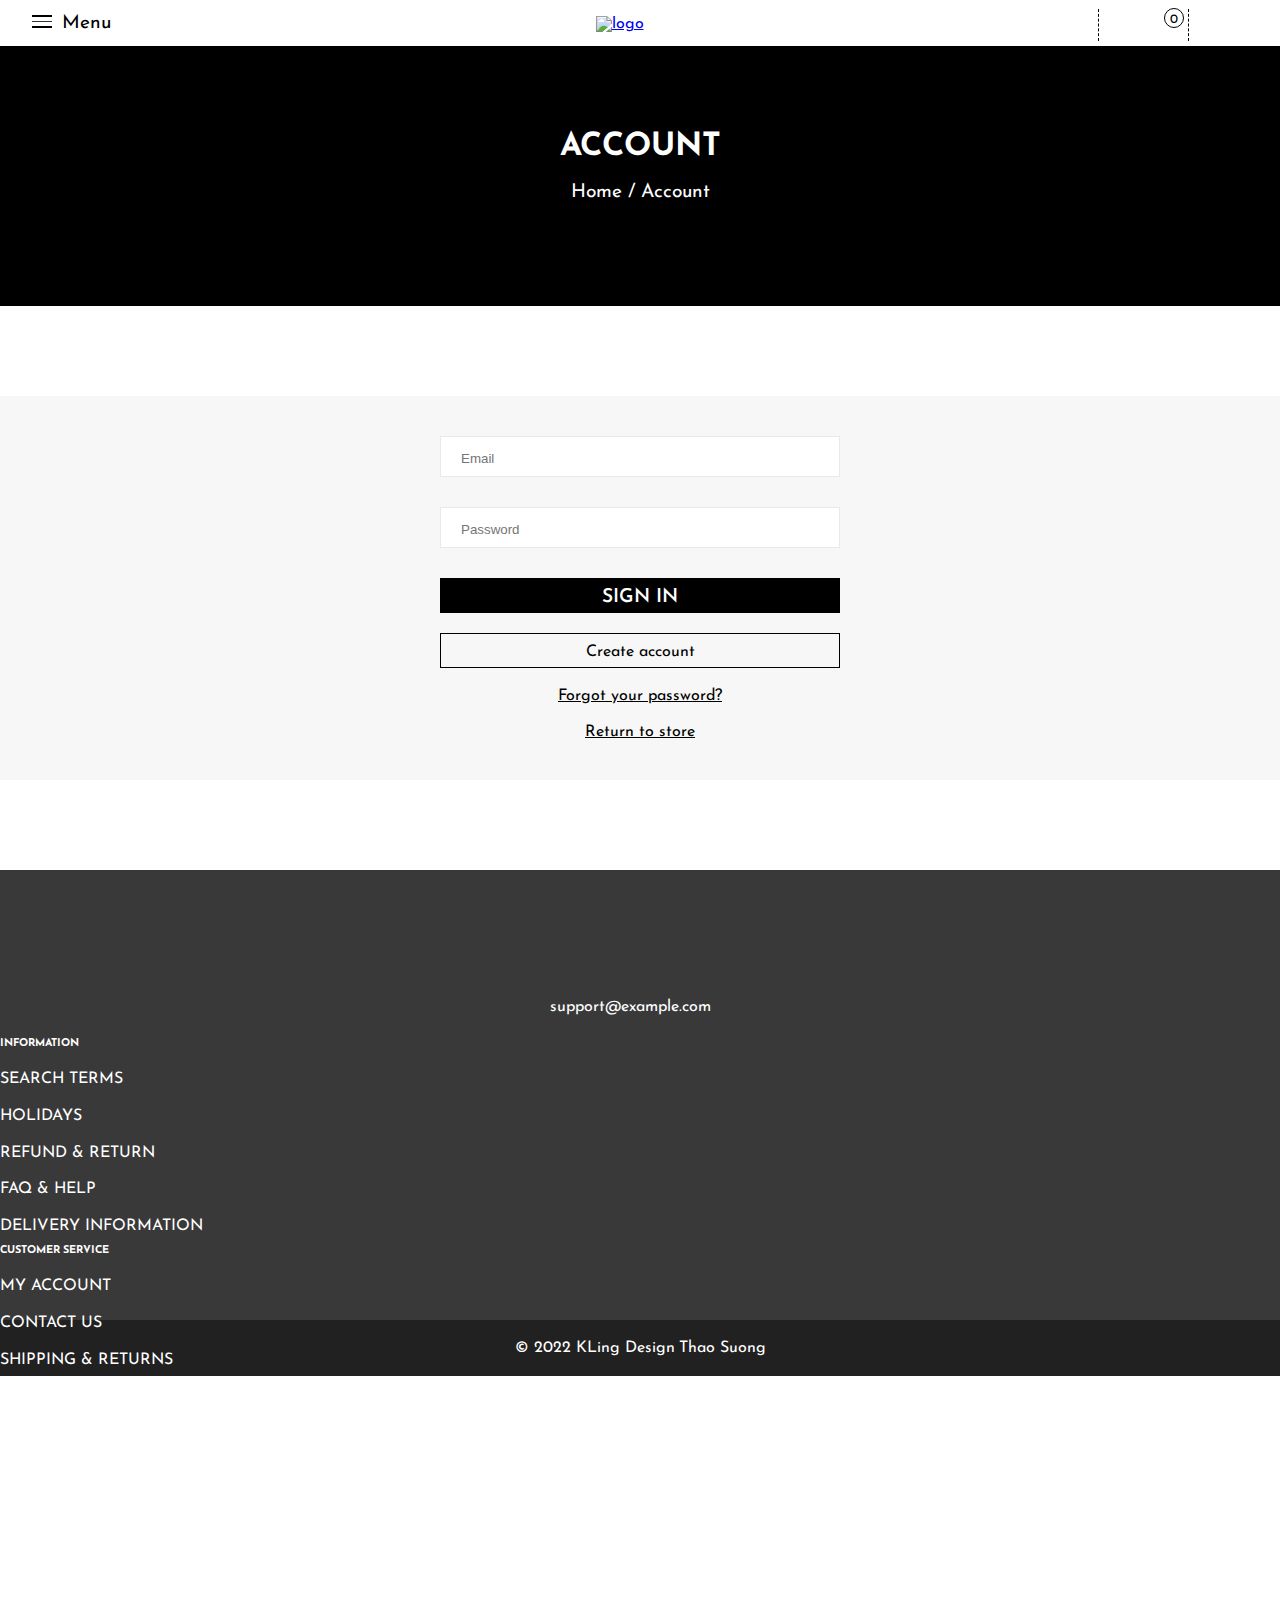
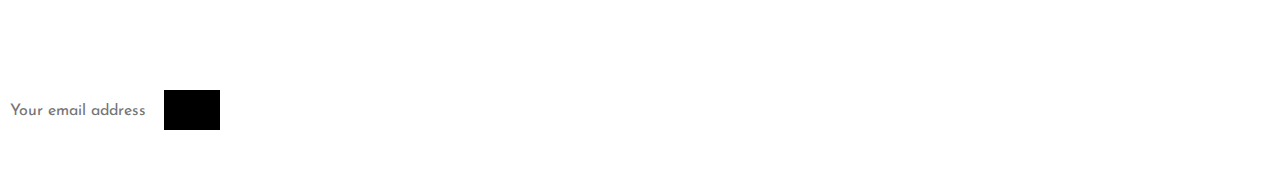
==== account.html @ 8fb691ea "first commit" ====
<!DOCTYPE html>
<html lang="en">

<head>
    <meta charset="UTF-8">
    <meta http-equiv="X-UA-Compatible" content="IE=edge">
    <meta name="viewport" content="width=device-width, initial-scale=1.0">

    <link rel="stylesheet" href="https://cdnjs.cloudflare.com/ajax/libs/font-awesome/6.1.1/css/all.min.css"
        integrity="sha512-KfkfwYDsLkIlwQp6LFnl8zNdLGxu9YAA1QvwINks4PhcElQSvqcyVLLD9aMhXd13uQjoXtEKNosOWaZqXgel0g=="
        crossorigin="anonymous" referrerpolicy="no-referrer" />
    <link rel="preconnect" href="https://fonts.googleapis.com">
    <link rel="preconnect" href="https://fonts.gstatic.com" crossorigin>
    <link href="https://fonts.googleapis.com/css2?family=Josefin+Sans:wght@400;600;700&display=swap" rel="stylesheet">
    <link rel="preconnect" href="https://monorail-edge.shopifysvc.com">
    <link rel="canonical" href="https://kling-theme.myshopify.com/">
    <link rel="shortcut icon" href="//cdn.shopify.com/s/files/1/0461/9036/2778/files/favicon_1_16x16.png?v=1630996498"
        type="image/png" />
    <title>Account - Kling</title>
    <link href="https://cdn.jsdelivr.net/npm/bootstrap@5.0.2/dist/css/bootstrap.min.css" rel="stylesheet"
        integrity="sha384-EVSTQN3/azprG1Anm3QDgpJLIm9Nao0Yz1ztcQTwFspd3yD65VohhpuuCOmLASjC" crossorigin="anonymous">
    <link rel="stylesheet" href="./asset/css/main.css">
    <link rel="stylesheet" type="text/css" href="https://cdn.jsdelivr.net/npm/slick-carousel@1.8.1/slick/slick.css" />
    <link rel="stylesheet" type="text/css"
        href="https://cdn.jsdelivr.net/npm/slick-carousel@1.8.1/slick/slick-theme.css" />
</head>

<body>
    <div class="app">
        <div class="search-header">
            <div class="search-box">
                <input type="text" class="search-box-input" placeholder="Search Our Store">
                <div class="search-box-icon">
                    <i class="fa-solid fa-magnifying-glass"></i>
                </div>
                <div class="search-box-close">
                    <i class="fa-solid fa-xmark search-box-close-icon"></i>
                </div>
            </div>
        </div>

        <header class="header">
            <nav class="nav-header active nav-header-scroll nav-header-scroll--active">
                <div class="nav-menu">
                    <div class="icon-menu">
                        <span class="bar-1"></span>
                        <span class="bar-2"></span>
                        <span class="bar-3"></span>
                    </div>

                    <p class="menu">Menu</p>
                </div>

                <div class="nav-logo">
                    <a href="index.html">
                        <img src="https://cdn.shopify.com/s/files/1/0461/9036/2778/files/logo_41be5bb0-ee12-4cb7-8ae7-3267b91b49e3_300x300.png?v=1598248765"
                            alt="logo">
                    </a>
                </div>

                <div class="nav-item">
                    <div class="nav-account">
                        <a href="account.html">
                            <i class="fa-solid fa-circle-user header-account-icon"></i>
                        </a>
                    </div>

                    <div class="nav-cart">
                        <a href="#">
                            <i class="fa fa fa-shopping-bag header-cart-icon"></i>
                            <span class="number">0</span>
                        </a>
                    </div>

                    <div class="nav-search">
                        <i class="fa-solid fa-magnifying-glass header-search-icon"></i>
                    </div>
                </div>

            </nav>
            <nav class="nav-header current nav-header-scroll nav-header-scroll--active">
                <div class="nav-menu">
                    <div class="icon-menu">
                        <span class="bar-1"></span>
                        <span class="bar-2"></span>
                        <span class="bar-3"></span>
                    </div>

                    <p class="menu">Menu</p>
                </div>

                <div class="nav-logo">
                    <a href="index.html">
                        <img src="https://cdn.shopify.com/s/files/1/0461/9036/2778/files/logo_41be5bb0-ee12-4cb7-8ae7-3267b91b49e3_300x300.png?v=1598248765"
                            alt="logo">
                    </a>
                </div>

                <div class="nav-item">
                    <div class="nav-account">
                        <a href="account.html">
                            <i class="fa-solid fa-circle-user header-account-icon"></i>
                        </a>
                    </div>

                    <div class="nav-cart">
                        <a href="#">
                            <i class="fa fa fa-shopping-bag header-cart-icon"></i>
                            <span class="number">0</span>
                        </a>
                    </div>

                    <div class="nav-search">
                        <i class="fa-solid fa-magnifying-glass header-search-icon"></i>
                    </div>
                </div>

            </nav>

            <div class="header-menu">
                <div class="nav-list">
                    <ul class="menu-list">
                        <li class="icon-close">
                            <i class="fa-solid fa-xmark close-menu"></i>
                        </li>
                        <li class="menu-item">
                            <div class="hover-menu">
                                <a href="index.html">Home</a>
                            </div>
                        </li>
                        <li class="menu-item menu-item-list">
                            <div class="hover-menu">
                                <a href="product.html">Catalog
                                </a>
                                <i class="fa-solid fa-angle-right icon-right"></i>
                            </div>
                            <ul class="list">
                                <li class="item"><a href="#">Crossbody Bags</a></li>
                                <li class="item"><a href="#">Hobo Bag</a></li>
                                <li class="item"><a href="#">Satchel Bag</a></li>
                            </ul>
                        </li>
                        <li class="menu-item menu-item-list">
                            <div class="hover-menu">
                                <a href="pages.html">Pages</a>
                                <i class="fa-solid fa-angle-right icon-right"></i>
                            </div>
                            <ul class="list">
                                <li class="item"><a href="pages.html">About</a></li>
                                <li class="item"><a href="contact.html">Contact</a></li>
                                <li class="item"><a href="blog.html">Blog</a></li>
                            </ul>
                        </li>
                    </ul>
                </div>
            </div>
        </header>

        <main>
            <div class="index-header">
                <div class="account-header">
                    <h1 class="account-heading">Account</h1>
                    <div class="path">
                        <a href="index.html" class="back-to-home">Home</a>
                        <span>/</span>
                        <span class="page-account">Account</span>
                    </div>
                </div>
            </div>
            <div class="container">
                <div class="account">
                    <form action="#" class="form-login" method="post">
                        <div class="form-input">
                            <input type="text" id="email" class="email" placeholder="Email" value>
                            <p class="error error-email"></p>
                        </div>
                        <div class="form-input">
                            <input type="password" id="password" class="password" placeholder="Password" value>
                            <p class="error error-password"></p>
                        </div>
                        <div class="button-submit">
                            <button type="submit" class="btn">SIGN IN</button>
                        </div>
                        <div class="link-wrapper">
                            <div class="create-account">
                                <a href="register.html">Create account</a>
                            </div>
                            <p class="forgot"><a href="#">Forgot your password?</a></p>
                            <p class="return-home"><a href="index.html">Return to store</a></p>
                        </div>
                    </form>
                </div>
            </div>
        </main>

        <div class="modal-cart">
            <div class="cart-container">
                <div class="cart-header">
                    <span class="cart-close">
                        <i class="fa-solid fa-xmark cart-close--icon"></i>
                    </span>
                    <h3 class="cart-title">
                        YOUR CART
                    </h3>
                </div>

                <div class="cart-content">
                    <!-- <div class="cart-empty">
                        <p> Your cart is currently empty. </p>
                        <a href="product.html">Continue Shopping</a>
                    </div> -->

                    <div class="cart-product">
                        <div class="cart-product-list">
                            <div class="cart-product-item">
                                <div class="cart-product--img">
                                    <img src="https://cdn.shopify.com/s/files/1/0461/9036/2778/products/Product12_5e426ffc-31d0-4476-89ae-9113a1fe8081_medium.jpg?v=1599116801"
                                        alt="">
                                    <span class="cart-product--remove">
                                        <i class="fa-solid fa-xmark"></i>
                                    </span>
                                </div>
                                <div class="cart-product--info">
                                    <a href="#">
                                        <h6 class="cart-product--title">
                                            Purse Top Handle Bag
                                        </h6>
                                    </a>
                                    <div class="cart-product--desc">
                                        <p class="cart-product--color">Blue</p>
                                        <div class="cart-product--price">
                                            <span class="cart-product--money">$ 50.00</span>
                                        </div>
                                        <div class="cart-product--quantity">
                                            <button type="button" class="cart-product--sub">
                                                <span>−</span>
                                            </button>
                                            <span class="cart-quanlity--num">1</span>
                                            <button type="button" class="cart-product--sum">
                                                <span>+</span>
                                            </button>
                                        </div>
                                    </div>
                                </div>
                            </div>
                        </div>

                        <div class="sub-total">
                            <p class="sub-total--title">Total</p>
                            <p class="sub-total--price">$ 50.00</p>
                        </div>

                        <div class="cart-bottom">
                            <div class="total-text">
                                <p>Shipping, taxes, and discounts will be calculated at checkout.</p>
                            </div>

                            <button class="cart-checkout" type="submit">
                                Proceed to Checkout
                            </button>

                            <a href="#" class="cart-view">View Cart </a>
                        </div>
                    </div>
                </div>

            </div>
        </div>

        <footer>
            <div class="footer-top">
                <div class="row row-cols-1 row-cols-sm-2 row-cols-md-3 row-cols-lg-4 row-cols-xl-5 ">
                    <div class="footer-item col">
                        <div class="footer-logo">
                            <a href="index.html">
                                <img src="https://cdn.shopify.com/s/files/1/0461/9036/2778/files/light-logo_2x_5a4ab4f7-24bb-4dbe-aa42-0a05e7b9848f_x44@2x.png?v=1612265256"
                                    alt="" class="footer-img-logo">
                            </a>
                            <p>support@example.com</p>
                            <div class="footer-social">
                                <ul class="social-list">
                                    <li class="social-item">
                                        <i class="fa-brands fa-facebook-f"></i>
                                    </li>
                                    <li class="social-item">
                                        <i class="fa-brands fa-pinterest"></i>
                                    </li>
                                    <li class="social-item">
                                        <i class="fa-brands fa-instagram"></i>
                                    </li>
                                </ul>
                            </div>
                        </div>
                    </div>
                    <div class="footer-item col">
                        <div class="footer-container">
                            <h6 class="footer-title"> INFORMATION </h6>
                            <ul class="footer-menu">
                                <li class="footer-menu--item">
                                    Search Terms
                                </li>
                                <li class="footer-menu--item">
                                    Holidays
                                </li>
                                <li class="footer-menu--item">
                                    Refund & Return
                                </li>
                                <li class="footer-menu--item">
                                    Faq & Help
                                </li>
                                <li class="footer-menu--item">
                                    Delivery Information
                                </li>
                            </ul>
                        </div>
                    </div>
                    <div class="footer-item col">
                        <div class="footer-container">
                            <h6 class="footer-title"> CUSTOMER SERVICE </h6>
                            <ul class="footer-menu">
                                <li class="footer-menu--item">
                                    <a href="account.html">My Account</a>
                                </li>
                                <li class="footer-menu--item">
                                    <a href="contact.html">Contact Us</a>
                                </li>
                                <li class="footer-menu--item">
                                    Shipping & Returns
                                </li>
                                <li class="footer-menu--item">
                                    <a href="contact.html">Store Locator</a>
                                </li>
                                <li class="footer-menu--item">
                                    <a href="contact.html">Site Map</a>
                                </li>
                            </ul>
                        </div>
                    </div>
                    <div class="footer-item col">
                        <div class="footer-container">
                            <h6 class="footer-title"> OUR HISTORY </h6>
                            <ul class="footer-menu">
                                <li class="footer-menu--item">
                                    <a href="blog.html">Our Story</a>
                                </li>
                                <li class="footer-menu--item">
                                    <a href="blog.html">Our Blog</a>
                                </li>
                                <li class="footer-menu--item">
                                    Awards
                                </li>
                                <li class="footer-menu--item">
                                    Ambassadors & Affiliates
                                </li>
                                <li class="footer-menu--item">
                                    Clients
                                </li>
                            </ul>
                        </div>
                    </div>
                    <div class="footer-item col ">
                        <div class="footer-container">
                            <h6 class="footer-title">SIGN UP FOR NEWSLETTER</h6>
                            <div class="footer-newsletter">
                                <input type="text" class="footer-newsletter-input" placeholder="Your email address">
                                <button class="footer-newsletter-btn">
                                    <i class="fa-solid fa-envelope"></i>
                                </button>
                            </div>
                            <p>Subscribe to get special offers, free giveaways, and once-in-a-lifetime deals.</p>
                        </div>
                    </div>
                </div>
            </div>

            <div class="footer-bottom">
                <div class="footer-contact">
                    <p>© 2022 KLing Design</p>
                    <a href="#">Thao Suong</a>
                </div>
            </div>

            <div class="end-of-page">
                <a href="#">
                    <i class="fa-solid fa-angles-up icon-top"></i>
                </a>
            </div>
        </footer>
    </div>


    <script src="https://cdn.jsdelivr.net/npm/bootstrap@5.0.2/dist/js/bootstrap.bundle.min.js"
        integrity="sha384-MrcW6ZMFYlzcLA8Nl+NtUVF0sA7MsXsP1UyJoMp4YLEuNSfAP+JcXn/tWtIaxVXM"
        crossorigin="anonymous"></script>
    <script src="https://code.jquery.com/jquery-3.6.0.min.js"
        integrity="sha256-/xUj+3OJU5yExlq6GSYGSHk7tPXikynS7ogEvDej/m4=" crossorigin="anonymous"></script>
    <script src="./asset/js/main.js"></script>
    <script src="./asset/js/account.js"></script>
</body>

</html>
---- asset/css/main.css ----
* {
  padding: 0;
  margin: 0;
  border: 0;
  box-sizing: border-box;
}

html {
  overflow-x: hidden;
  scroll-behavior: smooth;
}

body {
  font-family: "Josefin Sans", sans-serif;
  color: #000;
}

.text-center {
  background-color: #000;
  height: 40px;
  display: flex;
  align-items: center;
  justify-content: center;
  position: relative;
  opacity: 1;
  z-index: 6;
  transition: all linear 0.3s;
  transform: translateY(0);
  visibility: visible;
}
.text-center.close-text {
  visibility: hidden;
  opacity: 0;
}
.text-center a {
  font-family: "Josefin Sans", sans-serif;
  font-size: 1rem;
  font-weight: none;
  text-transform: uppercase;
  text-decoration: none;
  color: #fff;
  padding: 2px;
}
.text-center a:hover {
  background-color: none;
  color: #eb6420;
  cursor: pointer;
}
.text-center .close-text-center {
  position: absolute;
  right: 20px;
  color: #fff;
  transition: all linear 0.3s;
}
.text-center .close-text-center:hover {
  background-color: none;
  color: #eb6420;
  cursor: pointer;
}

.search-header {
  position: fixed;
  top: 0;
  left: 0;
  right: 0;
  bottom: 0;
  z-index: 999999;
  background-color: #fff;
  visibility: hidden;
  height: 91px;
  transition: all linear 0.4s;
  opacity: 0;
  transform: translateY(-91px);
}
.search-header.open-search {
  visibility: visible;
  opacity: 1;
  transform: translateY(0);
}
.search-header .search-box {
  position: relative;
  padding: 15px 30px;
  display: flex;
  align-items: center;
  margin-left: 40px;
  z-index: 999;
}
.search-header .search-box .search-box-input {
  border: 1px solid #e9e9e9;
  width: 100%;
  background-color: #fff;
  outline: none;
  padding: 10px 20px;
}
.search-header .search-box input[type=text]:focus {
  border: 1px solid #000;
}
.search-header .search-box .search-box-icon {
  background-color: #000;
  color: #fff;
  padding: 13px 20px 12px;
  margin-left: 16px;
  transition: all linear 0.3s;
}
.search-header .search-box .search-box-icon:hover {
  background-color: #eb6420;
  color: none;
  cursor: pointer;
}
.search-header .search-box .search-box-close {
  font-size: 1.6rem;
  color: #000;
  height: 46px;
  margin: 15px 20px 0 30px;
  transition: all linear 0.3s;
}
.search-header .search-box .search-box-close:hover {
  background-color: none;
  color: #eb6420;
  cursor: pointer;
}

header {
  transition: all linear 0.3s;
}
header .nav-header {
  top: 0;
  transform: translateY(0);
  left: 0;
  right: 0;
  z-index: 5;
  position: fixed;
  transition: all linear 0.3s;
  background-color: #fff;
  height: 46px;
  display: flex;
  justify-content: space-between;
  align-items: center;
}
header .nav-header.active {
  height: 46px !important;
  height: 0;
  top: 0;
  transform: translateY(-100%);
  position: absolute;
  z-index: 50;
  background-color: rgba(255, 255, 255, 0.9);
  transition: all linear 0.3s;
  box-shadow: 0 2px 5px #e9e9e9;
  visibility: hidden;
}
header .nav-header .nav-menu {
  margin: 0 32px;
  font-family: "Josefin Sans", sans-serif;
  font-size: 1.2rem;
  font-weight: none;
  display: flex;
  align-items: center;
  background-color: none;
  color: none;
  cursor: pointer;
  transition: transform linear 0.3s;
}
header .nav-header .nav-menu .icon-menu {
  width: 18px;
  height: 100%;
  position: relative;
  margin-right: 12px;
  top: -8px;
}
header .nav-header .nav-menu .icon-menu .bar-1 {
  position: absolute;
  background-color: #000;
  width: 20px;
  height: 2px;
  top: 0;
}
header .nav-header .nav-menu .icon-menu .bar-2 {
  position: absolute;
  background-color: #333;
  width: 20px;
  height: 1px;
  top: 6px;
  transition: all linear 0.3s;
}
header .nav-header .nav-menu .icon-menu .bar-3 {
  position: absolute;
  background-color: #000;
  width: 20px;
  height: 2px;
  top: 11px;
}
header .nav-header .nav-menu .menu {
  margin: 0;
}
header .nav-header .nav-menu:hover .bar-2 {
  transform: translateX(6px);
}
header .nav-header .nav-logo {
  padding-left: 90px;
}
header .nav-header .nav-logo img {
  max-width: 120px;
  padding-top: 2px;
}
header .nav-header .nav-item {
  width: 210px;
  display: flex;
  justify-content: space-between;
  margin: 0 32px;
  background-color: none;
  color: none;
  cursor: pointer;
  position: relative;
}
header .nav-header .nav-item .nav-account a,
header .nav-header .nav-item .nav-cart a {
  color: #000;
}
header .nav-header .nav-item .header-account-icon,
header .nav-header .nav-item .header-cart-icon {
  font-size: 1.4rem;
  padding: 0 30px;
  transition: all linear 0.3s;
}
header .nav-header .nav-item .header-search-icon {
  font-size: 1.4rem;
  padding: 0 0 0 30px;
  transition: all linear 0.3s;
}
header .nav-header .nav-item .header-account-icon:hover,
header .nav-header .nav-item .header-search-icon:hover {
  background-color: none;
  color: #eb6420;
  cursor: pointer;
}
header .nav-header .nav-item .nav-cart:hover a,
header .nav-header .nav-item .nav-cart:hover a .number {
  background-color: none;
  color: #eb6420;
  cursor: pointer;
  border-color: #eb6420;
}
header .nav-header .nav-item .nav-cart .number {
  width: 20px;
  height: 20px;
  position: absolute;
  right: 64px;
  top: -4px;
  font-family: "Josefin Sans", sans-serif;
  font-size: 0.8rem;
  font-weight: none;
  line-height: 1.2rem;
  padding: 1px;
  border-radius: 50%;
  border: 1px solid #000;
  background-color: #fff;
  text-align: center;
}
header .nav-header .nav-item .nav-account::after,
header .nav-header .nav-item .nav-cart::after {
  content: "";
  position: absolute;
  border-right: 1px dashed #000;
  height: 32px;
  top: -3px;
}
header .header-menu {
  position: fixed;
  width: 100%;
  top: 0;
  left: 0;
  right: 0;
  bottom: 0;
  z-index: 100;
  background-color: rgba(0, 0, 0, 0.4);
  visibility: hidden;
  transition: all linear 0.4s;
  opacity: 0;
}
header .header-menu.open-menu {
  visibility: visible;
  opacity: 1;
}
header .header-menu .nav-list {
  position: absolute;
  top: 0;
  bottom: 0;
  height: 100%;
  width: 260px;
  z-index: 100;
  background-color: #fff;
  transform: translateX(-100%);
  transition: all linear 0.4s;
}
header .header-menu .nav-list .menu-list {
  font-family: "Josefin Sans", sans-serif;
  font-size: 1.2rem;
  font-weight: none;
  list-style: none;
  padding-left: 0;
  z-index: 50;
  position: relative;
  z-index: 100;
}
header .header-menu .nav-list .menu-list .icon-close {
  text-align: right;
  padding: 8px;
  position: relative;
  z-index: 100;
}
header .header-menu .nav-list .menu-list .icon-close .close-menu {
  transition: all linear 0.3s;
}
header .header-menu .nav-list .menu-list .icon-close .close-menu:hover {
  transform: rotateY(180deg);
  background-color: none;
  color: #eb6420;
  cursor: pointer;
}
header .header-menu .nav-list .menu-list .menu-item {
  overflow: hidden;
  position: relative;
  z-index: 50;
  background-color: #fff;
  transition: all linear 0.3s;
  height: auto;
}
header .header-menu .nav-list .menu-list .menu-item .hover-menu {
  padding: 12px;
  transition: all linear 0.3s;
  position: relative;
  z-index: 4;
  background-color: #fff;
}
header .header-menu .nav-list .menu-list .menu-item .hover-menu a {
  color: #000;
  text-decoration: none;
}
header .header-menu .nav-list .menu-list .menu-item .hover-menu a::before {
  content: "";
  position: absolute;
  border-top: 1px solid #dedede;
  width: 100%;
  top: 0;
  left: 0;
}
header .header-menu .nav-list .menu-list .menu-item .hover-menu:hover a {
  background-color: none;
  color: #eb6420;
  cursor: pointer;
}
header .header-menu .nav-list .menu-list .menu-item .hover-menu:hover .icon-right {
  background-color: none;
  color: #eb6420;
  cursor: pointer;
  transform: translate(4px);
}
header .header-menu .nav-list .menu-list .menu-item .hover-menu.bg {
  background-color: #e9e9e9;
}
header .header-menu .nav-list .menu-list .menu-item .hover-menu .icon-right {
  position: absolute;
  right: 12px;
  top: 16px;
}
header .header-menu .nav-list .menu-list .menu-item .list {
  position: absolute;
  visibility: hidden;
  opacity: 0;
  z-index: 1;
  padding-left: 0;
  background-color: #fff;
  transform: translateY(-100%);
  transition: all linear 0.3s;
}
header .header-menu .nav-list .menu-list .menu-item .list.openList {
  visibility: visible;
  opacity: 1;
  transform: translateY(0);
}
header .header-menu .nav-list .menu-list .menu-item .list .item {
  display: block;
  list-style: none;
  padding-bottom: 12px;
  padding-left: 12px;
}
header .header-menu .nav-list .menu-list .menu-item .list .item a {
  text-decoration: none;
  color: #000;
}
header .header-menu .nav-list .menu-list .menu-item .list .item:first-child {
  padding-top: 8px;
}
header .header-menu .nav-list .menu-list .menu-item .list .item:hover a {
  background-color: none;
  color: #eb6420;
  cursor: pointer;
}

.modal-cart {
  position: fixed;
  width: 100%;
  top: 0;
  left: 0;
  right: 0;
  bottom: 0;
  z-index: 999;
  background-color: rgba(0, 0, 0, 0.4);
  visibility: hidden;
  opacity: 0;
  transition: all linear 0.4s;
}
.modal-cart.open-cart {
  visibility: visible;
  opacity: 1;
}
.modal-cart .cart-container {
  width: 300px;
  position: absolute;
  right: 0;
  top: 0;
  bottom: 0;
  background-color: #fff;
  transform: translateX(100%);
  transition: all linear 0.4s;
}
.modal-cart .cart-container .cart-header .cart-close {
  position: absolute;
  left: -36px;
  top: 0;
}
.modal-cart .cart-container .cart-header .cart-close .cart-close--icon {
  font-size: 1.4rem;
  padding: 5px 10px;
  text-align: center;
  color: #fff;
  background-color: #000;
  border: 1px solid #fff;
  transition: all linear 0.3s;
}
.modal-cart .cart-container .cart-header .cart-close .cart-close--icon:hover {
  background-color: #eb6420;
  color: none;
  cursor: pointer;
}
.modal-cart .cart-container .cart-header .cart-title {
  font-family: "Josefin Sans", sans-serif;
  font-size: 1.8rem;
  font-weight: 800;
  line-height: 2rem;
  padding: 20px 12px;
  margin: 0;
}
.modal-cart .cart-container .cart-header::after {
  content: "";
  position: absolute;
  box-shadow: rgba(0, 0, 0, 0.16) 0px 10px 36px 0px, rgba(0, 0, 0, 0.06) 0px 0px 0px 1px;
  width: 100%;
  top: 70px;
}
.modal-cart .cart-container .cart-content .cart-empty {
  padding: 10px 12px;
}
.modal-cart .cart-container .cart-content .cart-empty p {
  font-family: "Josefin Sans", sans-serif;
  font-size: 1rem;
  font-weight: none;
  line-height: 1rem;
  padding: 2px 0 12px;
  margin-bottom: 16px;
}
.modal-cart .cart-container .cart-content .cart-empty a {
  color: #fff;
  background-color: #000;
  font-family: "Josefin Sans", sans-serif;
  font-size: 1.4rem;
  font-weight: none;
  text-decoration: none;
  padding: 14px 41px;
  width: 100%;
  transition: all linear 0.3s;
}
.modal-cart .cart-container .cart-content .cart-empty a:hover {
  background-color: #eb6420;
  color: none;
  cursor: pointer;
}
.modal-cart .cart-container .cart-product {
  padding: 12px;
}
.modal-cart .cart-container .cart-product .cart-product-list {
  padding-bottom: 20px;
  position: relative;
}
.modal-cart .cart-container .cart-product .cart-product-list .cart-product-item {
  display: flex;
  transition: all linear 0.3s;
}
.modal-cart .cart-container .cart-product .cart-product-list .cart-product-item .cart-product--img img {
  width: 72px;
  padding-right: 8px;
  cursor: pointer;
}
.modal-cart .cart-container .cart-product .cart-product-list .cart-product-item .cart-product--img .cart-product--remove {
  position: absolute;
  color: #fff;
  left: 0;
  width: 19px;
  height: 20px;
  text-align: center;
  transition: all linear 0.3s;
}
.modal-cart .cart-container .cart-product .cart-product-list .cart-product-item .cart-product--info a {
  text-decoration: none;
  color: #000;
  transition: all linear 0.3s;
}
.modal-cart .cart-container .cart-product .cart-product-list .cart-product-item .cart-product--info a .cart-product--title {
  font-family: "Josefin Sans", sans-serif;
  font-size: 1.2rem;
  font-weight: 700;
  line-height: 1.8rem;
  text-transform: uppercase;
}
.modal-cart .cart-container .cart-product .cart-product-list .cart-product-item .cart-product--info a:hover {
  background-color: none;
  color: #eb6420;
  cursor: pointer;
}
.modal-cart .cart-container .cart-product .cart-product-list .cart-product-item .cart-product--info .cart-product--desc {
  background-color: none;
  color: none;
  cursor: context-menu;
}
.modal-cart .cart-container .cart-product .cart-product-list .cart-product-item .cart-product--info .cart-product--desc .cart-product--color {
  font-family: "Josefin Sans", sans-serif;
  font-size: 0.8rem;
  font-weight: none;
  padding-top: 8px;
}
.modal-cart .cart-container .cart-product .cart-product-list .cart-product-item .cart-product--info .cart-product--desc .cart-product--quantity {
  margin-top: 16px;
  display: flex;
  width: 110px;
}
.modal-cart .cart-container .cart-product .cart-product-list .cart-product-item .cart-product--info .cart-product--desc .cart-product--quantity .cart-product--sub,
.modal-cart .cart-container .cart-product .cart-product-list .cart-product-item .cart-product--info .cart-product--desc .cart-product--quantity .cart-product--sum {
  width: 30px;
  height: 30px;
  border: 1px solid #e9e9e9;
  background-color: #fff;
  font-family: "Josefin Sans", sans-serif;
  font-size: 1rem;
  font-weight: 600;
  transition: all linear 0.3s;
}
.modal-cart .cart-container .cart-product .cart-product-list .cart-product-item .cart-product--info .cart-product--desc .cart-product--quantity .cart-product--sub:hover,
.modal-cart .cart-container .cart-product .cart-product-list .cart-product-item .cart-product--info .cart-product--desc .cart-product--quantity .cart-product--sum:hover {
  background-color: #000;
  color: #fff;
  cursor: pointer;
  border-color: #000;
}
.modal-cart .cart-container .cart-product .cart-product-list .cart-product-item .cart-product--info .cart-product--desc .cart-product--quantity .cart-quanlity--num {
  border-top: 1px solid #e9e9e9;
  border-bottom: 1px solid #e9e9e9;
  width: 50px;
  height: 30px;
  background-color: #fff;
  text-align: center;
  padding-top: 4px;
}
.modal-cart .cart-container .cart-product .cart-product-list .cart-product-item:hover .cart-product--img .cart-product--remove {
  background-color: #000;
}
.modal-cart .cart-container .cart-product .cart-product-list .cart-product-item:hover .cart-product--img .cart-product--remove:hover {
  background-color: #eb6420;
  color: none;
  cursor: pointer;
}
.modal-cart .cart-container .cart-product .cart-product-list::after {
  content: "";
  position: absolute;
  border-bottom: 1px solid #e9e9e9;
  width: 100%;
  bottom: -10%;
}
.modal-cart .cart-container .cart-product .sub-total {
  padding-top: 30px;
  font-family: "Josefin Sans", sans-serif;
  font-size: none;
  font-weight: 600;
  display: flex;
  justify-content: space-between;
  background-color: none;
  color: none;
  cursor: context-menu;
  position: relative;
}
.modal-cart .cart-container .cart-product .sub-total::after {
  content: "";
  position: absolute;
  border-bottom: 1px solid #e9e9e9;
  width: 100%;
  bottom: -12%;
}
.modal-cart .cart-container .cart-product .cart-bottom .total-text p {
  font-family: "Josefin Sans", sans-serif;
  font-size: 0.9rem;
  font-weight: none;
  margin: 20px 0;
  line-height: 1.6rem;
  background-color: none;
  color: none;
  cursor: context-menu;
}
.modal-cart .cart-container .cart-product .cart-bottom .cart-checkout {
  border: none;
  background-color: #000;
  color: #fff;
  width: 100%;
  padding: 12px;
  text-transform: uppercase;
  transition: all linear 0.3s;
}
.modal-cart .cart-container .cart-product .cart-bottom .cart-view {
  margin-top: 16px;
  border: none;
  background-color: #000;
  color: #fff;
  width: 100%;
  display: flex;
  flex-wrap: wrap;
  align-items: center;
  justify-content: center;
  padding: 12px;
  text-transform: uppercase;
  text-decoration: none;
  transition: all linear 0.3s;
}
.modal-cart .cart-container .cart-product .cart-bottom .cart-checkout:hover,
.modal-cart .cart-container .cart-product .cart-bottom .cart-view:hover {
  background-color: #eb6420;
  color: none;
  cursor: pointer;
}

main .index-header {
  position: relative;
  padding-top: 46px;
}
main .index-header .slick-arrow {
  position: absolute;
  top: 50%;
  z-index: 9;
}
main .index-header .slick-arrow::before {
  content: "";
}
main .index-header .slick-prev {
  left: 100px;
}
main .index-header .slick-next {
  right: 100px;
}
main .index-header .header-slideshow .header-slider {
  position: relative;
}
main .index-header .header-slideshow .header-slider .slide-img {
  width: 100%;
  height: 700px;
  object-fit: cover;
  position: relative;
}
main .index-header .header-slideshow .header-slider .slider-content {
  position: absolute;
  text-transform: uppercase;
  top: 35%;
  left: 45%;
  z-index: 70;
}
main .index-header .header-slideshow .header-slider .slider-content .slide-sub-heading {
  font-family: "Josefin Sans", sans-serif;
  font-size: 1.4rem;
  font-weight: 600;
  line-height: 1.4;
}
main .index-header .header-slideshow .header-slider .slider-content .slide-heading {
  font-family: "Josefin Sans", sans-serif;
  font-size: 3rem;
  font-weight: 700;
  line-height: 4rem;
  letter-spacing: 2px;
  padding: 10px 0;
}
main .index-header .header-slideshow .header-slider .slider-content .slide-text {
  font-family: "Josefin Sans", sans-serif;
  font-size: 1.6rem;
  font-weight: 600;
  line-height: 2rem;
}
main .index-header .header-slideshow .header-slider .slider-content .multiple-button {
  padding-top: 35px;
  text-align: center;
  width: 200px;
}
main .index-header .header-slideshow .header-slider .slider-content .multiple-button .multiple-btn {
  font-family: "Josefin Sans", sans-serif;
  font-size: 1.2rem;
  font-weight: 600;
  width: 100%;
  height: 60px;
  display: flex;
  justify-content: center;
  align-items: center;
  color: #fff;
  background-color: #000;
  text-decoration: none;
  border: none;
  transition: all linear 0.3s;
}
main .index-header .header-slideshow .header-slider .slider-content .multiple-button .multiple-btn:hover {
  background-color: #eb6420;
  color: none;
  cursor: pointer;
}
main .index-header .header-slideshow .header-slider .slider-content .multiple-button .multiple-btn span {
  margin-top: 5px;
}
main .index-header .header-slideshow .header-slider .slider-content.text-center-content {
  position: absolute;
  top: 35%;
  left: 50%;
  transform: translateX(-50%);
  text-align: center;
}
main .index-header .header-slideshow .header-slider .slider-content.text-center-content .multiple-button .multiple-btn {
  left: 50%;
  transform: translateX(100%);
}
main .index-header .header-slideshow:hover {
  background-color: none;
  color: none;
  cursor: grab;
}
main .index-header .header-support {
  margin-top: -4px;
  background-color: #000;
  padding: 10px;
  background-color: none;
  color: none;
  cursor: context-menu;
}
main .index-header .header-support .support-item {
  display: flex;
  align-items: center;
  padding: 14px 10px 4px;
}
main .index-header .header-support .support-item img {
  width: 58px;
  margin: 0 12px;
}
main .index-header .header-support .support-item .support-heading {
  font-family: "Josefin Sans", sans-serif;
  font-size: 1.2rem;
  font-weight: 700;
  line-height: 1.6rem;
  text-transform: uppercase;
  color: #fff;
}
main .index-header .behavior-prev {
  font-size: 2rem;
  width: 50px;
  height: 50px;
  padding: 10px;
  background-color: #000;
  color: #fff;
  left: -100%;
  top: 44%;
  position: absolute;
  z-index: 1;
  transition: all linear 0.3s;
}
main .index-header .behavior-next {
  font-size: 2rem;
  width: 50px;
  height: 50px;
  padding: 10px;
  background-color: #000;
  color: #fff;
  right: -100%;
  top: 44%;
  position: absolute;
  z-index: 1;
  transition: all linear 0.3s;
}
main .index-header .behavior-next:hover,
main .index-header .behavior-prev:hover {
  background-color: #eb6420;
  color: none;
  cursor: pointer;
}

.index-container {
  padding: 100px 0 50px;
}
.index-container .product-trending .trending-title {
  font-family: "Josefin Sans", sans-serif;
  font-size: 2.4rem;
  font-weight: 800;
  line-height: 2.4rem;
  text-transform: uppercase;
  text-align: center;
  margin-bottom: 50px;
}
.index-container .product-trending .trending-list {
  list-style: none;
  padding: 0 30px;
  margin: 0 10px;
}
.index-container .product-trending .trending-list .trending-item {
  width: 340px;
  margin: 0 auto;
}
.index-container .product-trending .trending-list .trending-item .trending-info {
  width: 100%;
  text-align: center;
}
.index-container .product-trending .trending-list .trending-item .trending-info .trending-img {
  width: 100%;
  position: relative;
  display: inline-block;
}
.index-container .product-trending .trending-list .trending-item .trending-info .trending-img img {
  width: 100%;
  overflow: hidden;
}
.index-container .product-trending .trending-list .trending-item .trending-info .trending-img img.last-img {
  position: absolute;
  top: 0;
  left: 0;
  z-index: 4;
  display: none;
}
.index-container .product-trending .trending-list .trending-item .trending-info .trending-img .trending-icon .trending-button {
  position: absolute;
  bottom: 24px;
  left: 23%;
  z-index: 4;
  visibility: hidden;
  opacity: 0;
  transform: translateY(50%);
  transition: all ease 0.8s;
}
.index-container .product-trending .trending-list .trending-item .trending-info .trending-img .trending-icon .trending-button .trending-button__icon {
  padding: 0 5px;
}
.index-container .product-trending .trending-list .trending-item .trending-info .trending-img .trending-icon .trending-button .trending-button__icon i {
  width: 40px;
  height: 40px;
  background-color: #000;
  color: #fff;
  padding-top: 12px;
}
.index-container .product-trending .trending-list .trending-item .trending-info .trending-img .trending-icon .trending-button .trending-button__icon i:hover {
  background-color: #eb6420;
  color: #fff;
  cursor: pointer;
}
.index-container .product-trending .trending-list .trending-item .trending-info .trending-img:hover .last-img {
  display: inline;
  cursor: pointer;
}
.index-container .product-trending .trending-list .trending-item .trending-info .trending-img:hover .trending-icon .trending-button {
  visibility: visible;
  opacity: 0.8;
  transform: translateY(0);
}
.index-container .product-trending .trending-list .trending-item .trending-info .trending-detail {
  padding: 30px 0;
  width: 100%;
  cursor: context-menu;
}
.index-container .product-trending .trending-list .trending-item .trending-info .trending-detail .trending-vendor {
  font-family: "Josefin Sans", sans-serif;
  font-size: 1rem;
  font-weight: none;
  margin-bottom: 8px;
}
.index-container .product-trending .trending-list .trending-item .trending-info .trending-detail .trending-link__title a {
  color: #000;
  text-transform: uppercase;
  text-decoration: none;
  font-family: "Josefin Sans", sans-serif;
  font-size: 1.2rem;
  font-weight: 700;
  line-height: 1.4rem;
  transition: all linear 0.3s;
}
.index-container .product-trending .trending-list .trending-item .trending-info .trending-detail .trending-link__title a:hover {
  background-color: none;
  color: #eb6420;
  cursor: pointer;
}
.index-container .product-trending .trending-list .trending-item .trending-info .trending-detail .trending-link__price {
  padding-top: 8px;
  font-family: "Josefin Sans", sans-serif;
  font-size: 1.2rem;
  font-weight: 700;
}
.index-container .product-slider {
  padding-top: 50px;
}
.index-container .product-slider .slider-image {
  margin: 0 32px;
  position: relative;
}
.index-container .product-slider .slider-image .slide-img {
  width: 100%;
  height: 600px;
  object-fit: cover;
}
.index-container .product-slider .slider-image .slider-content .slide1 {
  width: 35%;
  height: 30%;
  background-color: #fff;
  text-align: center;
  background-color: #fff;
  padding: 20px 30px 30px 30px;
  position: absolute;
  top: 50%;
  left: 50%;
  transform: translate(-50%, -50%);
  transform-origin: center center;
  display: flex;
  justify-content: center;
  align-items: center;
  flex-direction: column;
  transition: all linear 0.3s;
}
.index-container .product-slider .slider-image .slider-content .slide1 .slide-heading {
  font-family: "Josefin Sans", sans-serif;
  font-size: 2.4rem;
  font-weight: 800;
  line-height: 2.4rem;
  text-transform: uppercase;
  padding-bottom: 20px;
}
.index-container .product-slider .slider-image .slider-content .slide1 .multiple-buttons .slide-button {
  text-decoration: none;
  font-family: "Josefin Sans", sans-serif;
  font-size: 1.2rem;
  font-weight: none;
  text-transform: uppercase;
  color: #fff;
  background-color: #000;
  padding: 16px 20px 12px 20px;
  transition: all linear 0.3s;
}
.index-container .product-slider .slider-image .slider-content .slide1 .multiple-buttons .slide-button:first-child {
  margin-right: 4px;
}
.index-container .product-slider .slider-image .slider-content .slide1 .multiple-buttons .slide-button:hover {
  background-color: #eb6420;
  color: none;
  cursor: pointer;
}
.index-container .product-slider .slider-image .slider-content .slide1:hover {
  width: 90%;
  height: 80%;
  background-color: #fff;
  opacity: 0.8;
}
.index-container .home-category {
  padding: 100px 0 60px;
}
.index-container .home-category .shop-category .category-heading .category-main-heading {
  text-transform: uppercase;
  font-family: "Josefin Sans", sans-serif;
  font-size: 2.4rem;
  font-weight: 800;
  line-height: 2.4rem;
  text-align: center;
}
.index-container .home-category .shop-category .category-list {
  margin: 40px 14px;
  display: flex;
  justify-content: space-around;
  padding: 0 2px;
}
.index-container .home-category .shop-category .category-list .category-item {
  width: 290px;
}
.index-container .home-category .shop-category .category-list .category-item .category-content .category-image {
  height: 180px;
}
.index-container .home-category .shop-category .category-list .category-item .category-content .category-image img {
  width: 100%;
  padding: 0 8px;
}
.index-container .home-category .shop-category .category-list .category-item .category-content .category-heading {
  margin: 30px 0 15px;
  text-align: center;
}
.index-container .home-category .shop-category .category-list .category-item .category-content .category-heading a {
  color: #000;
  text-decoration: none;
  text-transform: uppercase;
  font-family: "Josefin Sans", sans-serif;
  font-size: 1.2rem;
  font-weight: 700;
  transition: all linear 0.3s;
}
.index-container .home-category .shop-category .category-list .category-item .category-content .category-heading a:hover {
  background-color: none;
  color: #eb6420;
  cursor: pointer;
}
.index-container .index-ins {
  text-align: center;
  margin-bottom: 60px;
  cursor: context-menu;
}
.index-container .index-ins .ins-heading {
  text-transform: uppercase;
  font-family: "Josefin Sans", sans-serif;
  font-size: 2.4rem;
  font-weight: 800;
  line-height: 3rem;
}
.index-container .index-ins .ins-desc {
  padding: 10px 0;
  margin: 0;
}

.index-header .pages-header {
  background-color: #000;
  min-height: 260px;
  display: flex;
  justify-content: center;
  align-items: center;
  flex-direction: column;
  color: #fff;
  cursor: context-menu;
}
.index-header .pages-header .page-heading {
  font-family: "Josefin Sans", sans-serif;
  font-size: none;
  font-weight: 700;
  text-transform: uppercase;
}
.index-header .pages-header .path {
  font-family: "Josefin Sans", sans-serif;
  font-size: 1.2rem;
  font-weight: none;
  padding: 20px 0;
}
.index-header .pages-header .path .back-to-home {
  text-decoration: none;
  color: #fff;
  transition: all linear 0.3s;
}
.index-header .pages-header .path .back-to-home:hover {
  background-color: none;
  color: #eb6420;
  cursor: pointer;
}

.shifter-page {
  padding: 100px 0;
}
.shifter-page .shifter-list {
  list-style: none;
  margin: 0 70px;
  padding: 0;
}
.shifter-page .shifter-list .shifter-item {
  height: 400px;
  width: 340px;
  margin: 0 auto;
  padding: 0;
  overflow: hidden;
}
.shifter-page .shifter-list .shifter-item .shifter-img {
  height: 100%;
  width: 100%;
  position: relative;
}
.shifter-page .shifter-list .shifter-item .shifter-img img {
  height: 100%;
  width: 100%;
  object-fit: cover;
  transform: scale(1);
  transition: transform linear 0.3s;
}
.shifter-page .shifter-list .shifter-item .shifter-img .shifter-desc {
  display: flex;
  justify-content: center;
  align-items: center;
  flex-direction: column;
  height: 100%;
  width: 100%;
  padding: 30px;
  background-color: #c65a24;
  opacity: 0.8;
  color: #fff;
  position: absolute;
  top: 0;
  left: 0;
  right: 0;
  bottom: 0;
  visibility: hidden;
}
.shifter-page .shifter-list .shifter-item .shifter-img .shifter-desc .sub-text {
  text-align: center;
}
.shifter-page .shifter-list .shifter-item .shifter-img .shifter-desc .sub-text .sub-title {
  font-family: "Josefin Sans", sans-serif;
  font-size: 1.2rem;
  font-weight: 700;
  text-transform: uppercase;
  line-height: 1.2rem;
  margin-bottom: 12px;
}
.shifter-page .shifter-list .shifter-item .shifter-img .shifter-desc .sub-text .sub-main-title {
  font-family: "Josefin Sans", sans-serif;
  font-size: 1.8rem;
  font-weight: 700;
  text-transform: uppercase;
  line-height: 2.4rem;
  margin-bottom: 20px;
  padding-bottom: 20px;
  position: relative;
}
.shifter-page .shifter-list .shifter-item .shifter-img .shifter-desc .sub-text .sub-main-title::after {
  content: "";
  position: absolute;
  width: 40px;
  height: 2px;
  top: 100%;
  left: 43%;
  background-color: #fff;
}
.shifter-page .shifter-list .shifter-item .shifter-img .shifter-desc .sub-text .sub-desc {
  line-height: 1.8rem;
  margin: 0;
}
.shifter-page .shifter-list .shifter-item .shifter-img:hover img {
  transform: scale(1.1);
}
.shifter-page .shifter-list .shifter-item .shifter-img:hover .shifter-desc {
  visibility: visible;
}

.page-icon-text {
  background-color: #e6e6e6;
  padding: 100px 0;
}
.page-icon-text .page-icon-list {
  padding: 0;
  margin: 0 80px;
}
.page-icon-text .page-icon-list .page-icon-item {
  margin: 0 auto;
  padding: 0;
  display: flex;
  justify-content: center;
  align-items: center;
  flex-direction: column;
}
.page-icon-text .page-icon-list .page-icon-item .page-icon-bg {
  width: 170px;
  height: 170px;
  background-color: #000;
  margin-bottom: 30px;
  position: relative;
  transition: all linear 0.3s;
  animation: wave 5s ease-in-out infinite;
}
.page-icon-text .page-icon-list .page-icon-item .page-icon-bg .page-icon-image {
  width: 100%;
  height: 100%;
  display: flex;
  justify-content: center;
  align-items: center;
}
.page-icon-text .page-icon-list .page-icon-item .page-icon-bg .page-icon-image img {
  height: 100%;
  width: 100%;
  object-fit: cover;
  transform: scale(0.4);
  transition: transform linear 0.3s;
}
.page-icon-text .page-icon-list .page-icon-item .page-icon-bg:hover {
  background-color: #eb6420;
  animation: wave 10s ease-in-out infinite;
}
.page-icon-text .page-icon-list .page-icon-item .page-icon-bg:hover .page-icon-image img {
  transform: scale(0.6);
}
.page-icon-text .page-icon-list .page-icon-item .page-icon-content {
  text-align: center;
  cursor: context-menu;
}
.page-icon-text .page-icon-list .page-icon-item .page-icon-content .page-main-title {
  font-family: "Josefin Sans", sans-serif;
  font-size: 1.4rem;
  font-weight: 700;
  text-transform: uppercase;
  line-height: 2rem;
  margin-bottom: 10px;
}

@keyframes wave {
  0%, 100% {
    border-radius: 66% 34% 37% 63%/57% 31% 69% 43%;
  }
  60% {
    border-radius: 25% 75% 50% 50%/25% 50% 45% 80%;
  }
}
.page-box .page-box-info {
  background-color: #000;
  padding: 100px 200px;
}
.page-box .page-box-info .page-box-content {
  padding: 0 30px;
  cursor: context-menu;
}
.page-box .page-box-info .page-box-content .page-box-title .heading-title {
  color: #eb6420;
  font-family: "Josefin Sans", sans-serif;
  font-size: 2.4rem;
  font-weight: 700;
  line-height: 3rem;
  text-transform: uppercase;
  margin-bottom: 20px;
}
.page-box .page-box-info .page-box-content .page-box-title .main-title {
  color: #fff;
  font-family: "Josefin Sans", sans-serif;
  font-size: 2.4rem;
  font-weight: 700;
  line-height: 3rem;
  text-transform: uppercase;
  margin-bottom: 20px;
}
.page-box .page-box-info .page-box-content .page-box-desc {
  color: #fff;
  line-height: 1.8rem;
  text-align: justify;
}
.page-box .page-box-info .page-box-button {
  display: flex;
  justify-content: center;
  align-items: center;
}
.page-box .page-box-info .page-box-button .page-box-btn {
  color: #000;
  background-color: #fff;
  text-decoration: none;
  text-transform: uppercase;
  font-family: "Josefin Sans", sans-serif;
  font-size: 1.2rem;
  font-weight: none;
  padding: 10px 30px;
  transition: all linear 0.3s;
}
.page-box .page-box-info .page-box-button .page-box-btn:hover {
  background-color: #eb6420;
  color: #fff;
  cursor: pointer;
}

.page-team {
  padding: 100px 0;
  margin-bottom: 100px;
}
.page-team .page-team-container .page-team-title {
  text-align: center;
  margin-bottom: 50px;
  cursor: context-menu;
}
.page-team .page-team-container .page-team-title .page-team-heading {
  font-family: "Josefin Sans", sans-serif;
  font-size: 2.4rem;
  font-weight: 700;
  text-transform: uppercase;
  line-height: 3rem;
  margin-bottom: 10px;
}
.page-team .page-team-container .page-team-list {
  padding: 0;
  margin: 0 80px;
}
.page-team .page-team-container .page-team-list .page-team-item {
  margin: 0 auto;
  width: 250px;
  height: 260px;
}
.page-team .page-team-container .page-team-list .page-team-item .page-team-image {
  width: 100%;
  height: 100%;
  position: relative;
  overflow: hidden;
  margin-bottom: 20px;
}
.page-team .page-team-container .page-team-list .page-team-item .page-team-image img {
  width: 100%;
  height: 100%;
}
.page-team .page-team-container .page-team-list .page-team-item .page-team-image .page-team-icon {
  width: 100%;
  height: 100%;
  position: absolute;
  top: 0;
  left: 0;
  right: 0;
  bottom: 0;
  z-index: 1;
}
.page-team .page-team-container .page-team-list .page-team-item .page-team-image .page-team-icon .page-icon-button {
  list-style: none;
  padding: 0 10px;
  margin-bottom: 0;
  display: flex;
  justify-content: space-between;
  align-items: center;
  position: absolute;
  bottom: 0px;
  left: 0px;
  right: 0;
  z-index: 999;
  visibility: hidden;
  opacity: 0;
  transition: all ease 0.8s;
}
.page-team .page-team-container .page-team-list .page-team-item .page-team-image .page-team-icon .page-icon-button .page-icon-social {
  padding: 0 5px;
}
.page-team .page-team-container .page-team-list .page-team-item .page-team-image .page-team-icon .page-icon-button .page-icon-social i {
  width: 40px;
  height: 40px;
  background-color: #000;
  color: #fff;
  padding-top: 12px;
  text-align: center;
}
.page-team .page-team-container .page-team-list .page-team-item .page-team-image .page-team-icon .page-icon-button .page-icon-social i:hover {
  background-color: #eb6420;
  color: #fff;
  cursor: pointer;
}
.page-team .page-team-container .page-team-list .page-team-item .page-team-image::before {
  content: "";
  display: block;
  position: absolute;
  width: 0;
  top: 0;
  bottom: 0;
  right: 0;
  background-color: rgba(235, 100, 32, 0.5);
  transition: all linear 0.3s;
}
.page-team .page-team-container .page-team-list .page-team-item .page-team-image::after {
  content: "";
  display: block;
  position: absolute;
  width: 0;
  top: 0;
  bottom: 0;
  left: 0;
  background-color: rgba(235, 100, 32, 0.5);
  transition: all linear 0.3s;
}
.page-team .page-team-container .page-team-list .page-team-item .page-team-image:hover::before, .page-team .page-team-container .page-team-list .page-team-item .page-team-image:hover::after {
  width: 50%;
}
.page-team .page-team-container .page-team-list .page-team-item .page-team-image:hover .page-icon-button {
  visibility: visible;
  bottom: 20px;
  opacity: 1;
}
.page-team .page-team-container .page-team-list .page-team-item .page-team-content {
  text-align: center;
  cursor: context-menu;
}
.page-team .page-team-container .page-team-list .page-team-item .page-team-content h5 {
  font-family: "Josefin Sans", sans-serif;
  font-size: 1.2rem;
  font-weight: 700;
  text-transform: uppercase;
  line-height: 1.6rem;
}
.page-team .page-team-container .page-team-list .page-team-item .page-team-content p {
  margin: 0;
}

.index-header .product-header {
  background-color: #000;
  height: 260px;
  display: flex;
  justify-content: center;
  align-items: center;
  flex-direction: column;
  color: #fff;
  cursor: context-menu;
}
.index-header .product-header .product-heading {
  font-family: "Josefin Sans", sans-serif;
  font-size: none;
  font-weight: 700;
  text-transform: uppercase;
}
.index-header .product-header .path {
  font-family: "Josefin Sans", sans-serif;
  font-size: 1.2rem;
  font-weight: none;
  padding: 20px 0;
}
.index-header .product-header .path .back-to-home {
  text-decoration: none;
  color: #fff;
  transition: all linear 0.3s;
}
.index-header .product-header .path .back-to-home:hover {
  background-color: none;
  color: #eb6420;
  cursor: pointer;
}

.product-main {
  padding: 100px 0;
}
.product-main .product-container {
  margin: 0 40px;
  display: flex;
}
.product-main .product-container .product-menu {
  margin-right: 24px;
}
.product-main .product-container .product-menu .product-menu-col {
  width: 220px;
  box-shadow: 0 2px 5px #e9e9e9;
}
.product-main .product-container .product-menu .product-menu-col .sidebar-title {
  font-family: "Josefin Sans", sans-serif;
  font-size: 1.4rem;
  font-weight: 700;
  text-transform: uppercase;
  color: #fff;
  margin-top: 0;
  margin-bottom: 10px;
  padding: 12px 0 7px 15px;
  width: 100%;
  background-color: #000;
  border-bottom: 2px solid #eb6420;
}
.product-main .product-container .product-menu .product-menu-col .filter-panel ul {
  list-style: none;
  padding: 0;
}
.product-main .product-container .product-menu .product-menu-col .filter-panel ul li a {
  font-family: "Josefin Sans", sans-serif;
  font-size: 1.2rem;
  font-weight: none;
  color: #000;
  text-decoration: none;
  line-height: 2rem;
  padding: 5px;
  transition: all linear 0.3s;
}
.product-main .product-container .product-menu .product-menu-col .filter-panel ul li a:hover {
  background-color: none;
  color: #eb6420;
  cursor: pointer;
}
.product-main .product-container .product-menu .product-menu-col .filter-price ul {
  list-style: none;
  padding: 0;
}
.product-main .product-container .product-menu .product-menu-col .filter-price ul .price-about a {
  font-family: "Josefin Sans", sans-serif;
  font-size: 1.2rem;
  font-weight: none;
  color: #000;
  text-decoration: none;
  line-height: 2rem;
  padding: 5px;
  transition: all linear 0.3s;
}
.product-main .product-container .product-menu .product-menu-col .filter-price ul .price-about a:hover {
  background-color: none;
  color: #eb6420;
  cursor: pointer;
}
.product-main .product-container .product-list {
  width: 100%;
}
.product-main .product-container .product-list .product-list-col {
  padding: 0;
}
.product-main .product-container .product-list .product-list-col .product-item {
  width: 313px;
  margin-bottom: 40px;
}
.product-main .product-container .product-list .product-list-col .product-item .product-info {
  width: 100%;
  text-align: center;
}
.product-main .product-container .product-list .product-list-col .product-item .product-info .product-img {
  width: 100%;
  position: relative;
  display: inline-block;
}
.product-main .product-container .product-list .product-list-col .product-item .product-info .product-img img {
  width: 100%;
  overflow: hidden;
}
.product-main .product-container .product-list .product-list-col .product-item .product-info .product-img img.last-img {
  position: absolute;
  top: 0;
  left: 0;
  z-index: 4;
  display: none;
}
.product-main .product-container .product-list .product-list-col .product-item .product-info .product-img .product-icon .product-button {
  position: absolute;
  bottom: 24px;
  left: 21%;
  z-index: 4;
  visibility: hidden;
  opacity: 0;
  transform: translateY(50%);
  transition: all ease 0.8s;
}
.product-main .product-container .product-list .product-list-col .product-item .product-info .product-img .product-icon .product-button .product-button__icon {
  padding: 0 5px;
}
.product-main .product-container .product-list .product-list-col .product-item .product-info .product-img .product-icon .product-button .product-button__icon i {
  width: 40px;
  height: 40px;
  background-color: #000;
  color: #fff;
  padding-top: 12px;
}
.product-main .product-container .product-list .product-list-col .product-item .product-info .product-img .product-icon .product-button .product-button__icon i:hover {
  background-color: #eb6420;
  color: #fff;
  cursor: pointer;
}
.product-main .product-container .product-list .product-list-col .product-item .product-info .product-img:hover .last-img {
  display: inline;
  cursor: pointer;
}
.product-main .product-container .product-list .product-list-col .product-item .product-info .product-img:hover .product-icon .product-button {
  visibility: visible;
  opacity: 0.8;
  transform: translateY(0);
}
.product-main .product-container .product-list .product-list-col .product-item .product-info .product-detail {
  padding: 30px 0;
  width: 100%;
  cursor: context-menu;
}
.product-main .product-container .product-list .product-list-col .product-item .product-info .product-detail .product-vendor {
  font-family: "Josefin Sans", sans-serif;
  font-size: 1rem;
  font-weight: none;
  margin-bottom: 8px;
}
.product-main .product-container .product-list .product-list-col .product-item .product-info .product-detail .product-link__title a {
  color: #000;
  text-transform: uppercase;
  text-decoration: none;
  font-family: "Josefin Sans", sans-serif;
  font-size: 1.2rem;
  font-weight: 700;
  line-height: 1.4rem;
  transition: all linear 0.3s;
}
.product-main .product-container .product-list .product-list-col .product-item .product-info .product-detail .product-link__title a:hover {
  background-color: none;
  color: #eb6420;
  cursor: pointer;
}
.product-main .product-container .product-list .product-list-col .product-item .product-info .product-detail .product-link__price {
  padding-top: 8px;
  font-family: "Josefin Sans", sans-serif;
  font-size: 1.2rem;
  font-weight: 700;
}

.index-header .contact-header {
  background-color: #000;
  height: 260px;
  display: flex;
  justify-content: center;
  align-items: center;
  flex-direction: column;
  color: #fff;
  cursor: context-menu;
}
.index-header .contact-header .contact-heading {
  font-family: "Josefin Sans", sans-serif;
  font-size: none;
  font-weight: 700;
  text-transform: uppercase;
}
.index-header .contact-header .path {
  font-family: "Josefin Sans", sans-serif;
  font-size: 1.2rem;
  font-weight: none;
  padding: 20px 0;
}
.index-header .contact-header .path .back-to-home {
  text-decoration: none;
  color: #fff;
  transition: all linear 0.3s;
}
.index-header .contact-header .path .back-to-home:hover {
  background-color: none;
  color: #eb6420;
  cursor: pointer;
}

.contact-container {
  padding: 100px 60px;
}
.contact-container .gg-map {
  width: 100%;
  padding: 15px;
}
.contact-container .gg-map iframe {
  width: 100%;
  height: 500px;
}
.contact-container .contact-section {
  margin-top: 35px;
  padding: 15px;
}
.contact-container .contact-section .contact-option {
  width: 360px;
  margin: 0 auto;
  list-style: none;
  padding: 25px;
  border: 1px solid #e9e9e9;
  transition: all linear 0.3s;
}
.contact-container .contact-section .contact-option .contact-option-icon {
  background-color: #000;
  color: #fff;
  width: 50px;
  height: 50px;
  transition: all linear 0.3s;
}
.contact-container .contact-section .contact-option .contact-option-icon i {
  padding: 16px;
  font-size: 1.2rem;
}
.contact-container .contact-section .contact-option .contact-option-content h5 {
  margin-top: 25px;
  margin-bottom: 15px;
  font-family: "Josefin Sans", sans-serif;
  font-size: 1.4rem;
  font-weight: 700;
}
.contact-container .contact-section .contact-option .contact-option-content p {
  line-height: 1.8rem;
  margin: 0;
}
.contact-container .contact-section .contact-option:hover {
  border: 1px solid #eb6420;
}
.contact-container .contact-section .contact-option:hover .contact-option-icon {
  background-color: #eb6420;
  color: none;
  cursor: pointer;
}
.contact-container .contact-form {
  margin-top: 35px;
  padding: 15px 2px;
}
.contact-container .contact-form .contact-title {
  font-family: "Josefin Sans", sans-serif;
  font-size: 1.8rem;
  font-weight: 700;
  text-transform: uppercase;
  text-align: center;
  margin-bottom: 20px;
}
.contact-container .contact-form .contact-form-input {
  width: 100%;
}
.contact-container .contact-form .contact-form-input .contact-col {
  width: 360px;
  margin: 0 auto;
  padding: 0;
}
.contact-container .contact-form .contact-form-input .contact-col input {
  border: 1px solid #e9e9e9;
  padding: 12px 20px 10px 20px;
  width: 100%;
  background-color: #fff;
  outline: none;
}
.contact-container .contact-form .contact-form-input .contact-col input[type=text]:focus {
  border: 1px solid #000;
}
.contact-container .contact-form .contact-form-input .contact-col .error {
  color: red;
  opacity: 0.7;
}
.contact-container .contact-form .contact-form-input .contact-message {
  padding: 30px 10px;
}
.contact-container .contact-form .contact-form-input .contact-message textarea {
  border: 1px solid #e9e9e9;
  padding: 10px 20px;
  width: 100%;
  outline: none;
}
.contact-container .contact-form .contact-form-input .contact-message textarea:focus {
  border: 1px solid #000;
}
.contact-container .contact-form .contact-form-input .contact-message .error {
  color: red;
  opacity: 0.7;
}
.contact-container .contact-form .contact-form-input .button-submit {
  display: flex;
  flex-direction: column;
  text-align: center;
}
.contact-container .contact-form .contact-form-input .button-submit .btn {
  background-color: #000;
  color: #fff;
  font-family: "Josefin Sans", sans-serif;
  font-size: 1.2rem;
  font-weight: 600;
  text-transform: uppercase;
  border-radius: 0px;
  padding: 13px 20px 10px 20px;
  width: 250px;
  position: absolute;
  left: 50%;
  transform: translateX(-50%);
  transition: all linear 0.3s;
}
.contact-container .contact-form .contact-form-input .button-submit .btn:hover {
  background-color: #eb6420;
  color: none;
  cursor: pointer;
}
.contact-container .contact-form .contact-form-input .button-submit .success {
  padding-top: 50px;
  margin-top: 20px;
}

.blog-header {
  background-color: #000;
  height: 260px;
  display: flex;
  justify-content: center;
  align-items: center;
  flex-direction: column;
  color: #fff;
  cursor: context-menu;
}
.blog-header .blog-heading {
  font-family: "Josefin Sans", sans-serif;
  font-size: none;
  font-weight: 700;
  text-transform: uppercase;
}
.blog-header .path {
  font-family: "Josefin Sans", sans-serif;
  font-size: 1.2rem;
  font-weight: none;
  padding: 20px 0;
}
.blog-header .path .back-to-home {
  text-decoration: none;
  color: #fff;
  transition: all linear 0.3s;
}
.blog-header .path .back-to-home:hover {
  background-color: none;
  color: #eb6420;
  cursor: pointer;
}

.blog-container {
  padding: 90px 0;
}
.blog-container .blog-grid {
  width: 100%;
  margin: 0 auto;
}
.blog-container .blog-grid .blog-grid-header .blog-grid-img {
  width: 100%;
}
.blog-container .blog-grid .blog-grid-header .blog-grid-content {
  padding: 30px 0;
  width: 100%;
}
.blog-container .blog-grid .blog-grid-header .blog-grid-content .blog-meta {
  display: flex;
  padding-bottom: 20px;
  width: 100%;
}
.blog-container .blog-grid .blog-grid-header .blog-grid-content .blog-meta.blog-meta-column {
  display: flex;
  flex-direction: column;
}
.blog-container .blog-grid .blog-grid-header .blog-grid-content .blog-meta.blog-meta-column .blog-date {
  padding-left: 0;
  padding-top: 8px;
}
.blog-container .blog-grid .blog-grid-header .blog-grid-content .blog-meta .blog-author {
  position: relative;
  padding-right: 20px;
}
.blog-container .blog-grid .blog-grid-header .blog-grid-content .blog-meta span {
  color: #000;
}
.blog-container .blog-grid .blog-grid-header .blog-grid-content .blog-meta .blog-date {
  padding-left: 20px;
}
.blog-container .blog-grid .blog-grid-header .blog-grid-content .blog-meta .blog-date,
.blog-container .blog-grid .blog-grid-header .blog-grid-content .blog-meta .blog-author {
  font-family: "Josefin Sans", sans-serif;
  font-size: 1rem;
  font-weight: none;
  display: flex;
  line-height: 1rem;
  align-items: center;
}
.blog-container .blog-grid .blog-grid-header .blog-grid-content .blog-meta .blog-date i,
.blog-container .blog-grid .blog-grid-header .blog-grid-content .blog-meta .blog-author i {
  padding-right: 8px;
  padding-bottom: 4px;
}
.blog-container .blog-grid .blog-grid-header .blog-grid-content .blog-meta .blog-date p,
.blog-container .blog-grid .blog-grid-header .blog-grid-content .blog-meta .blog-author p {
  margin: 0;
}
.blog-container .blog-grid .blog-grid-header .blog-grid-content .blog-title {
  font-family: "Josefin Sans", sans-serif;
  font-size: 1.6rem;
  font-weight: 700;
  margin-bottom: 16px;
}
.blog-container .blog-grid .blog-grid-header .blog-grid-content .blog-desc {
  margin-bottom: 20px;
  padding-bottom: 20px;
}
.blog-container .blog-grid .blog-grid-header .blog-grid-content .read-more {
  text-decoration: none;
  color: #fff;
  background-color: #000;
  padding: 20px 20px 16px 20px;
  text-transform: uppercase;
  font-family: "Josefin Sans", sans-serif;
  font-size: 1rem;
  font-weight: 600;
  transition: all linear 0.3s;
}
.blog-container .blog-grid .blog-grid-header .blog-grid-content .read-more:hover {
  background-color: #eb6420;
  color: none;
  cursor: pointer;
}

.index-header .account-header {
  background-color: #000;
  height: 260px;
  display: flex;
  justify-content: center;
  align-items: center;
  flex-direction: column;
  color: #fff;
  cursor: context-menu;
}
.index-header .account-header .account-heading {
  font-family: "Josefin Sans", sans-serif;
  font-size: none;
  font-weight: 700;
  text-transform: uppercase;
}
.index-header .account-header .path {
  font-family: "Josefin Sans", sans-serif;
  font-size: 1.2rem;
  font-weight: none;
  padding: 20px 0;
}
.index-header .account-header .path .back-to-home {
  text-decoration: none;
  color: #fff;
  transition: all linear 0.3s;
}
.index-header .account-header .path .back-to-home:hover {
  background-color: none;
  color: #eb6420;
  cursor: pointer;
}

.container .account {
  background-color: #f7f7f7;
  padding: 40px;
  margin: 90px 0;
  display: flex;
  justify-content: center;
  align-items: center;
}
.container .account .form-login {
  width: 400px;
}
.container .account .form-login .form-input {
  margin-bottom: 30px;
}
.container .account .form-login .form-input input {
  width: 100%;
  padding: 14px 20px 10px 20px;
  border: 1px solid #e9e9e9;
  outline: none;
}
.container .account .form-login .form-input .error {
  color: red;
  opacity: 0.7;
}
.container .account .form-login .form-input input:focus {
  border: 1px solid #000;
}
.container .account .form-login .button-submit .btn {
  width: 100%;
  background-color: #000;
  font-family: "Josefin Sans", sans-serif;
  font-size: 1.2rem;
  font-weight: 600;
  padding: 10px 10px 6px 10px;
  color: #fff;
  border-radius: 0;
  transition: all linear 0.3s;
  margin-bottom: 20px;
}
.container .account .form-login .button-submit .btn:hover {
  background-color: #eb6420;
  color: none;
  cursor: pointer;
}
.container .account .form-login .link-wrapper .return-home,
.container .account .form-login .link-wrapper .forgot {
  text-align: center;
  padding-top: 20px;
  margin: 0;
}
.container .account .form-login .link-wrapper .return-home a,
.container .account .form-login .link-wrapper .forgot a {
  color: #000;
  transition: all linear 0.3s;
}
.container .account .form-login .link-wrapper .return-home a:hover,
.container .account .form-login .link-wrapper .forgot a:hover {
  background-color: none;
  color: #eb6420;
  cursor: pointer;
}
.container .account .form-login .link-wrapper .create-account {
  width: 100%;
  padding: 10px 10px 7px 10px;
  border: 1px solid #000;
  text-align: center;
  transition: all linear 0.3s;
}
.container .account .form-login .link-wrapper .create-account a {
  color: #000;
  transition: all linear 0.3s;
  text-decoration: none;
}
.container .account .form-login .link-wrapper .create-account:hover {
  border: 1px solid #eb6420;
}
.container .account .form-login .link-wrapper .create-account:hover a {
  background-color: none;
  color: #eb6420;
  cursor: pointer;
}

.index-header .register-header {
  background-color: #000;
  height: 260px;
  display: flex;
  justify-content: center;
  align-items: center;
  flex-direction: column;
  color: #fff;
  cursor: context-menu;
}
.index-header .register-header .register-heading {
  font-family: "Josefin Sans", sans-serif;
  font-size: none;
  font-weight: 700;
  text-transform: uppercase;
}
.index-header .register-header .path {
  font-family: "Josefin Sans", sans-serif;
  font-size: 1.2rem;
  font-weight: none;
  padding: 20px 0;
}
.index-header .register-header .path .back-to-home {
  text-decoration: none;
  color: #fff;
  transition: all linear 0.3s;
}
.index-header .register-header .path .back-to-home:hover {
  background-color: none;
  color: #eb6420;
  cursor: pointer;
}

.container .register {
  background-color: #f7f7f7;
  padding: 40px;
  margin: 90px 0;
  display: flex;
  justify-content: center;
  align-items: center;
}
.container .register .form-register {
  width: 400px;
}
.container .register .form-register .form-input {
  margin-bottom: 30px;
}
.container .register .form-register .form-input input {
  width: 100%;
  padding: 14px 20px 10px 20px;
  border: 1px solid #e9e9e9;
  outline: none;
}
.container .register .form-register .form-input .error {
  color: red;
  opacity: 0.7;
}
.container .register .form-register .form-input input:focus {
  border: 1px solid #000;
}
.container .register .form-register .button-submit .btn {
  width: 100%;
  background-color: #000;
  font-family: "Josefin Sans", sans-serif;
  font-size: 1.2rem;
  font-weight: 600;
  padding: 10px 10px 6px 10px;
  color: #fff;
  border-radius: 0;
  transition: all linear 0.3s;
  margin-bottom: 20px;
}
.container .register .form-register .button-submit .btn:hover {
  background-color: #eb6420;
  color: none;
  cursor: pointer;
}
.container .register .form-register .link-wrapper .return-home,
.container .register .form-register .link-wrapper .forgot {
  text-align: center;
  padding-top: 20px;
  margin: 0;
}
.container .register .form-register .link-wrapper .return-home a,
.container .register .form-register .link-wrapper .forgot a {
  color: #000;
  transition: all linear 0.3s;
}
.container .register .form-register .link-wrapper .return-home a:hover,
.container .register .form-register .link-wrapper .forgot a:hover {
  background-color: none;
  color: #eb6420;
  cursor: pointer;
}
.container .register .form-register .link-wrapper .login {
  width: 100%;
  padding: 10px 10px 7px 10px;
  border: 1px solid #000;
  text-align: center;
  transition: all linear 0.3s;
}
.container .register .form-register .link-wrapper .login a {
  color: #000;
  transition: all linear 0.3s;
  text-decoration: none;
}
.container .register .form-register .link-wrapper .login:hover {
  border: 1px solid #eb6420;
}
.container .register .form-register .link-wrapper .login:hover a {
  background-color: none;
  color: #eb6420;
  cursor: pointer;
}

.index-header .details-header {
  background-color: #000;
  height: 260px;
  display: flex;
  justify-content: center;
  align-items: center;
  flex-direction: column;
  color: #fff;
  cursor: context-menu;
}
.index-header .details-header .details-heading {
  font-family: "Josefin Sans", sans-serif;
  font-size: none;
  font-weight: 700;
  text-transform: uppercase;
}
.index-header .details-header .path {
  font-family: "Josefin Sans", sans-serif;
  font-size: 1.2rem;
  font-weight: none;
  padding: 20px 0;
}
.index-header .details-header .path .back-to-home {
  text-decoration: none;
  color: #fff;
  transition: all linear 0.3s;
}
.index-header .details-header .path .back-to-home:hover {
  background-color: none;
  color: #eb6420;
  cursor: pointer;
}

.product-details {
  padding: 100px 0;
}
.product-details .details-container .product-img .img-center {
  width: 670px;
}
.product-details .details-container .product-img .img-center .img-center-list .slick-arrow {
  position: absolute;
  top: 50%;
  z-index: 9;
  height: 20px;
}
.product-details .details-container .product-img .img-center .img-center-list .slick-arrow::before {
  content: "";
}
.product-details .details-container .product-img .img-center .img-center-list .slick-prev {
  left: 100px;
}
.product-details .details-container .product-img .img-center .img-center-list .slick-next {
  right: 100px;
}
.product-details .details-container .product-img .img-center .img-center-list .behavior-prev {
  font-size: 1.2rem;
  width: 30px;
  height: 30px;
  padding: 10px;
  color: #e9e9e9;
  left: -30%;
  bottom: -10%;
  position: absolute;
  z-index: 1;
  transition: all linear 0.3s;
}
.product-details .details-container .product-img .img-center .img-center-list .behavior-next {
  font-size: 1.2rem;
  width: 30px;
  height: 30px;
  padding: 10px;
  color: #e9e9e9;
  right: -20%;
  bottom: -10%;
  position: absolute;
  z-index: 1;
  transition: all linear 0.3s;
}
.product-details .details-container .product-img .img-center .img-center-list .behavior-next:hover,
.product-details .details-container .product-img .img-center .img-center-list .behavior-prev:hover {
  background-color: none;
  color: #787878;
  cursor: pointer;
  font-size: 1.4rem;
}
.product-details .details-container .product-img .img-center .img-center-list .img-center-item img {
  width: 60%;
  height: 60%;
  display: block;
  margin-left: auto;
  margin-right: auto;
}
.product-details .details-container .product-img .img-list {
  width: 100%;
  margin: 0;
  padding: 10px 0;
}
.product-details .details-container .product-img .img-list .img-item {
  padding: 0;
  width: 170px;
}
.product-details .details-container .product-img .img-list .img-item img {
  width: 160px;
  height: 160px;
}
.product-details .details-container .product-info .product-title {
  font-family: "Josefin Sans", sans-serif;
  font-size: 1.8rem;
  font-weight: 700;
  margin-bottom: 30px;
}
.product-details .details-container .product-info .product-desc .product-price,
.product-details .details-container .product-info .product-desc .product-color,
.product-details .details-container .product-info .product-desc .product-vendor {
  padding-bottom: 15px;
  font-family: "Josefin Sans", sans-serif;
  font-size: 1.2rem;
  font-weight: none;
}
.product-details .details-container .product-info .product-desc .product-quantity {
  margin: 10px 0;
  padding-bottom: 16px;
  display: flex;
  width: 300px;
}
.product-details .details-container .product-info .product-desc .product-quantity .product-sub,
.product-details .details-container .product-info .product-desc .product-quantity .product-sum {
  width: 50px;
  height: 50px;
  border: 1px solid #e9e9e9;
  background-color: #fff;
  font-family: "Josefin Sans", sans-serif;
  font-size: 1.8rem;
  font-weight: 600;
  transition: all linear 0.3s;
}
.product-details .details-container .product-info .product-desc .product-quantity .product-sub:hover,
.product-details .details-container .product-info .product-desc .product-quantity .product-sum:hover {
  background-color: #000;
  color: #fff;
  cursor: pointer;
  border-color: #000;
}
.product-details .details-container .product-info .product-desc .product-quantity .quanlity-num {
  border-top: 1px solid #e9e9e9;
  border-bottom: 1px solid #e9e9e9;
  font-family: "Josefin Sans", sans-serif;
  font-size: 1.2rem;
  font-weight: 600;
  width: 100px;
  height: 50px;
  background-color: #fff;
  display: flex;
  justify-content: center;
  align-items: center;
  padding-top: 4px;
}
.product-details .details-container .product-info .product-button {
  margin: 20px 0;
  width: 100%;
}
.product-details .details-container .product-info .product-button .btn {
  border-radius: 0;
  background-color: #000;
  color: #fff;
  text-transform: uppercase;
  font-family: "Josefin Sans", sans-serif;
  font-size: 1.2rem;
  font-weight: 600;
  width: 48%;
  padding: 10px 10px 6px 10px;
  transition: all linear 0.3s;
}
.product-details .details-container .product-info .product-button .btn:first-child {
  margin-right: 8px;
}
.product-details .details-container .product-info .product-button .btn:hover {
  background-color: #eb6420;
  color: none;
  cursor: pointer;
}
.product-details .details-container .product-info .product-description {
  margin: 20px 0;
  padding-top: 10px;
}
.product-details .also-product {
  margin-top: 80px;
}
.product-details .also-product .also-product-title {
  font-family: "Josefin Sans", sans-serif;
  font-size: 1.4rem;
  font-weight: none;
  text-align: center;
  margin-bottom: 30px;
}
.product-details .also-product .also-product-list {
  padding: 0 60px;
  margin: 0 auto;
  list-style: none;
}
.product-details .also-product .also-product-list .also-product-item {
  width: 200px;
  height: auto;
  margin: 0 auto;
}
.product-details .also-product .also-product-list .also-product-item .also-product-img {
  width: 100%;
}
.product-details .also-product .also-product-list .also-product-item .also-product-img img {
  width: 100%;
}
.product-details .also-product .also-product-list .also-product-item .also-product-info {
  text-align: center;
}
.product-details .also-product .also-product-list .also-product-item .also-product-info p {
  font-family: "Josefin Sans", sans-serif;
  font-size: 0.9rem;
  font-weight: none;
  color: #787878;
  margin-bottom: 4px;
}
.product-details .also-product .also-product-list .also-product-item .also-product-info p a {
  text-decoration: none;
  color: #787878;
}

footer .footer-top {
  height: 450px;
  background-color: #393939;
  padding: 90px 20px 40px 0;
  color: #fff;
}
footer .footer-top .footer-item .footer-logo {
  text-align: center;
}
footer .footer-top .footer-item .footer-logo img {
  width: 157px;
}
footer .footer-top .footer-item .footer-logo p {
  line-height: 2rem;
  margin: 15px;
  background-color: none;
  color: none;
  cursor: context-menu;
}
footer .footer-top .footer-item .footer-logo .footer-social .social-list {
  padding: 0;
  display: flex;
  justify-content: center;
  list-style: none;
}
footer .footer-top .footer-item .footer-logo .footer-social .social-list .social-item {
  padding: 0 8px;
  transition: transform linear 0.4s;
}
footer .footer-top .footer-item .footer-logo .footer-social .social-list .social-item:hover {
  background-color: none;
  color: #eb6420;
  cursor: pointer;
  transform: translateY(-4px);
}
footer .footer-top .footer-item .footer-container .footer-title {
  font-family: "Josefin Sans", sans-serif;
  font-size: none;
  font-weight: 700;
  margin-bottom: 12px;
  background-color: none;
  color: none;
  cursor: context-menu;
}
footer .footer-top .footer-item .footer-container .footer-menu {
  text-transform: uppercase;
  padding: 0;
  list-style: none;
}
footer .footer-top .footer-item .footer-container .footer-menu .footer-menu--item {
  transition: all linear 0.3s;
  line-height: 1.8rem;
  padding: 4px 0;
}
footer .footer-top .footer-item .footer-container .footer-menu .footer-menu--item a {
  text-decoration: none;
  color: #fff;
  transition: all linear 0.3s;
}
footer .footer-top .footer-item .footer-container .footer-menu .footer-menu--item:hover, footer .footer-top .footer-item .footer-container .footer-menu .footer-menu--item:hover a {
  background-color: none;
  color: #eb6420;
  cursor: pointer;
}
footer .footer-top .footer-item .footer-container .footer-newsletter {
  margin: 20px 0;
  width: 220px;
  position: relative;
  height: 40px;
}
footer .footer-top .footer-item .footer-container .footer-newsletter .footer-newsletter-input {
  width: 166px;
  height: 40px;
  padding: 13px 10px 10px 10px;
  outline: none;
  border: none;
  font-family: "Josefin Sans", sans-serif;
  font-size: 1rem;
  font-weight: none;
}
footer .footer-top .footer-item .footer-container .footer-newsletter .footer-newsletter-btn {
  position: absolute;
  display: flex;
  justify-content: center;
  align-items: center;
  width: 56px;
  height: 40px;
  padding: 10px 20px;
  color: #fff;
  background-color: #000;
  right: 0px;
  top: 0;
  transition: all linear 0.3s;
  font-family: "Josefin Sans", sans-serif;
  font-size: 1rem;
  font-weight: none;
}
footer .footer-top .footer-item .footer-container .footer-newsletter .footer-newsletter-btn:hover {
  background-color: #eb6420;
  color: none;
  cursor: pointer;
}
footer .footer-top .footer-item .footer-container p {
  line-height: 1.6rem;
  margin: 0;
  background-color: none;
  color: none;
  cursor: context-menu;
}
footer .footer-bottom {
  background-color: #212121;
  width: 100%;
}
footer .footer-bottom .footer-contact {
  display: flex;
  justify-content: center;
  align-items: center;
  padding: 20px;
  color: #fff;
}
footer .footer-bottom .footer-contact p {
  margin: 0;
  background-color: none;
  color: none;
  cursor: context-menu;
}
footer .footer-bottom .footer-contact a {
  color: #fff;
  text-decoration: none;
  padding-left: 4px;
  transition: all linear 0.3s;
}
footer .footer-bottom .footer-contact a:hover {
  background-color: none;
  color: #eb6420;
  cursor: pointer;
}
footer .end-of-page .icon-top {
  visibility: hidden;
  opacity: 0;
  transition: all linear 0.5s;
  background-color: #000;
  color: #fff;
  width: 50px;
  height: 50px;
  text-align: center;
  padding: 10px;
  font-size: 2rem;
  position: fixed;
  z-index: 1;
  right: 20px;
  bottom: 10px;
  transition: all linear 0.3s;
}
footer .end-of-page .icon-top.show-icon-top {
  visibility: visible;
  opacity: 1;
}
footer .end-of-page .icon-top:hover {
  background-color: #eb6420;
  color: none;
  cursor: pointer;
}/*# sourceMappingURL=main.css.map */
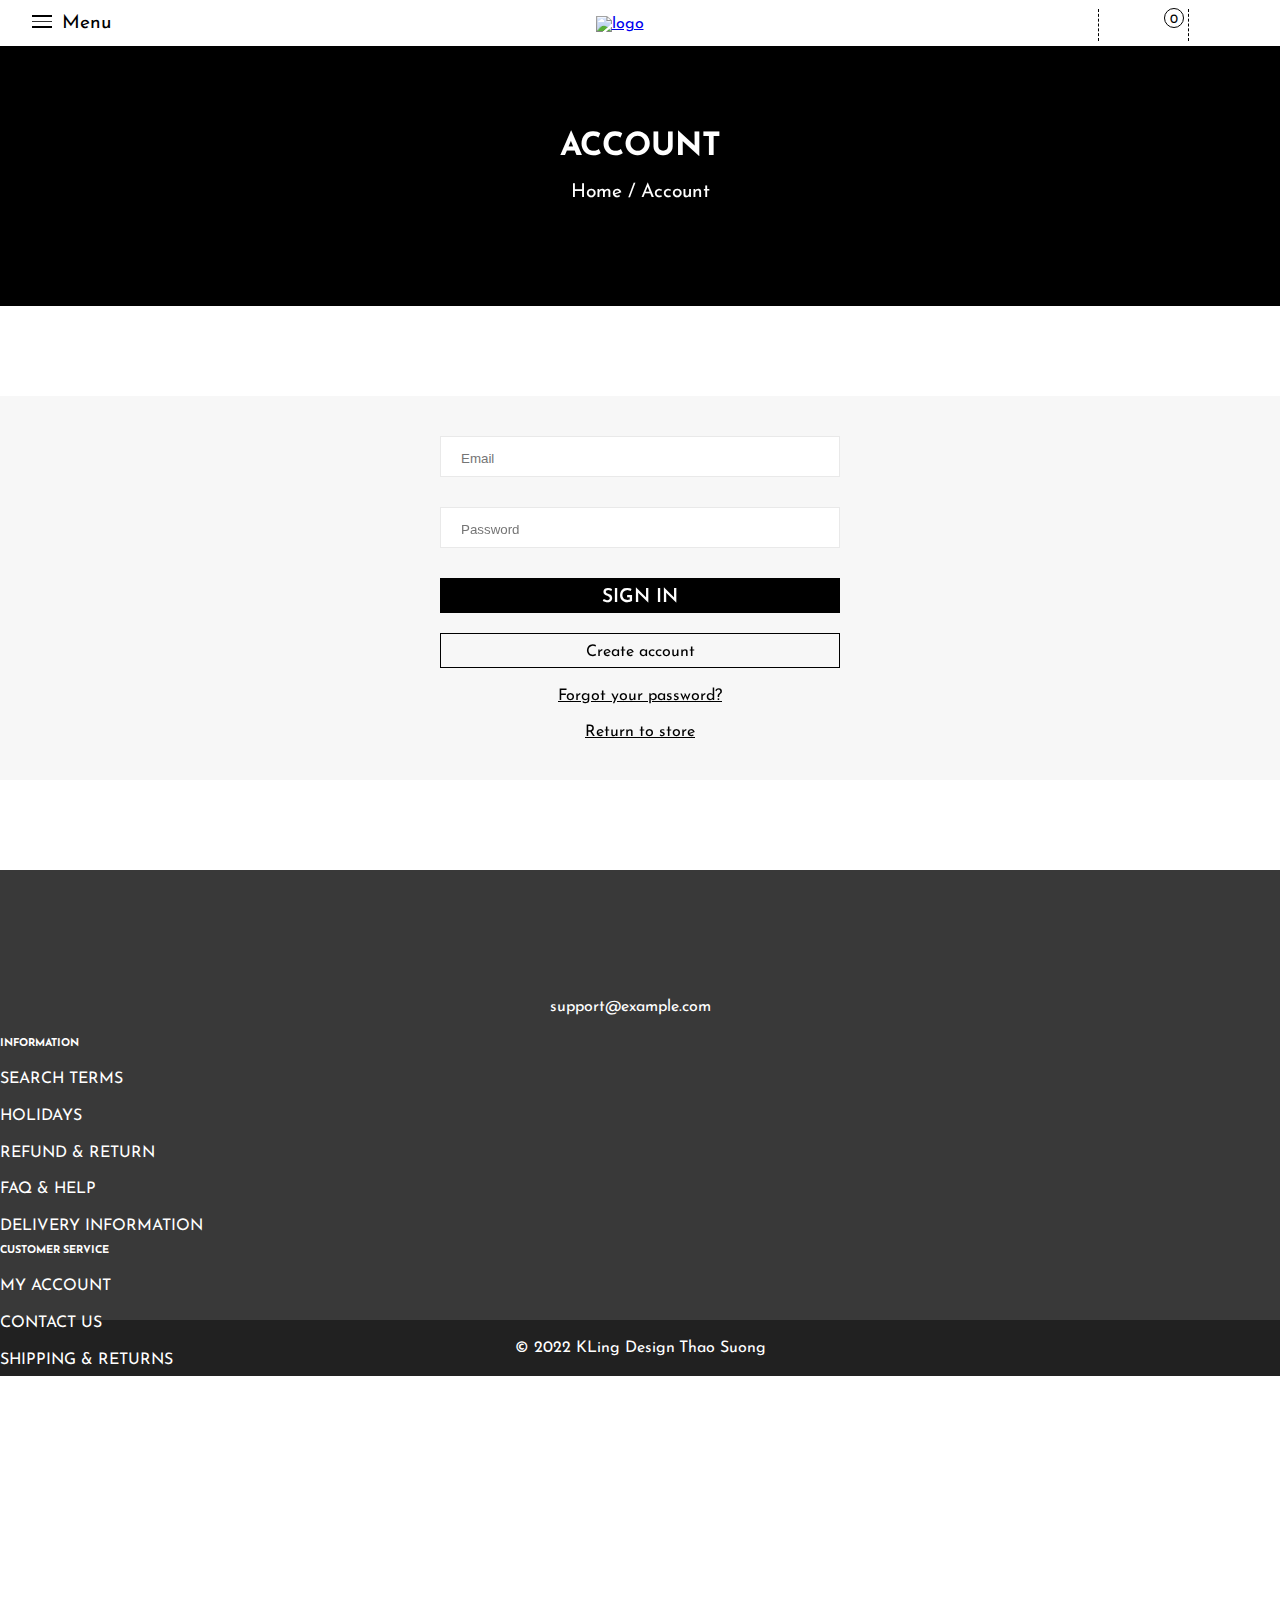
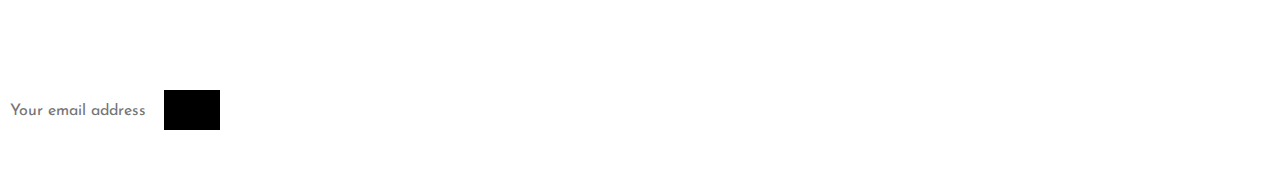
==== commit 17fd40ac: "second-code" ====
--- a/account.html
+++ b/account.html
@@ -23,6 +23,7 @@
     <link rel="stylesheet" type="text/css" href="https://cdn.jsdelivr.net/npm/slick-carousel@1.8.1/slick/slick.css" />
     <link rel="stylesheet" type="text/css"
         href="https://cdn.jsdelivr.net/npm/slick-carousel@1.8.1/slick/slick-theme.css" />
+    <link href="https://unpkg.com/aos@2.3.1/dist/aos.css" rel="stylesheet">
 </head>
 
 <body>
@@ -156,20 +157,21 @@
             </div>
         </header>
 
+
         <main>
             <div class="index-header">
-                <div class="account-header">
-                    <h1 class="account-heading">Account</h1>
-                    <div class="path">
+                <div class="bg-header">
+                    <h1 class="heading" data-aos="fade-right" data-aos-duration="1000">Account</h1>
+                    <div class="path" data-aos="fade-left" data-aos-duration="2000">
                         <a href="index.html" class="back-to-home">Home</a>
                         <span>/</span>
-                        <span class="page-account">Account</span>
+                        <span class="page">Account</span>
                     </div>
                 </div>
             </div>
             <div class="container">
                 <div class="account">
-                    <form action="#" class="form-login" method="post">
+                    <form action="#" class="form-login" method="post" data-aos="fade-up" data-aos-duration="1500">
                         <div class="form-input">
                             <input type="text" id="email" class="email" placeholder="Email" value>
                             <p class="error error-email"></p>
@@ -185,8 +187,10 @@
                             <div class="create-account">
                                 <a href="register.html">Create account</a>
                             </div>
-                            <p class="forgot"><a href="#">Forgot your password?</a></p>
-                            <p class="return-home"><a href="index.html">Return to store</a></p>
+                            <div data-aos="fade-right" data-aos-duration="1000">
+                                <p class="forgot"><a href="#">Forgot your password?</a></p>
+                                <p class="return-home"><a href="index.html">Return to store</a></p>
+                            </div>
                         </div>
                     </form>
                 </div>
@@ -269,8 +273,8 @@
 
         <footer>
             <div class="footer-top">
-                <div class="row row-cols-1 row-cols-sm-2 row-cols-md-3 row-cols-lg-4 row-cols-xl-5 ">
-                    <div class="footer-item col">
+                <div class="row row-cols-1 row-cols-sm-2 row-cols-md-3 row-cols-lg-4 row-cols-xl-5">
+                    <div class="footer-item">
                         <div class="footer-logo">
                             <a href="index.html">
                                 <img src="https://cdn.shopify.com/s/files/1/0461/9036/2778/files/light-logo_2x_5a4ab4f7-24bb-4dbe-aa42-0a05e7b9848f_x44@2x.png?v=1612265256"
@@ -292,7 +296,7 @@
                             </div>
                         </div>
                     </div>
-                    <div class="footer-item col">
+                    <div class="footer-item">
                         <div class="footer-container">
                             <h6 class="footer-title"> INFORMATION </h6>
                             <ul class="footer-menu">
@@ -314,7 +318,7 @@
                             </ul>
                         </div>
                     </div>
-                    <div class="footer-item col">
+                    <div class="footer-item">
                         <div class="footer-container">
                             <h6 class="footer-title"> CUSTOMER SERVICE </h6>
                             <ul class="footer-menu">
@@ -336,7 +340,7 @@
                             </ul>
                         </div>
                     </div>
-                    <div class="footer-item col">
+                    <div class="footer-item">
                         <div class="footer-container">
                             <h6 class="footer-title"> OUR HISTORY </h6>
                             <ul class="footer-menu">
@@ -358,7 +362,7 @@
                             </ul>
                         </div>
                     </div>
-                    <div class="footer-item col ">
+                    <div class="footer-item footer-form">
                         <div class="footer-container">
                             <h6 class="footer-title">SIGN UP FOR NEWSLETTER</h6>
                             <div class="footer-newsletter">
@@ -388,7 +392,10 @@
         </footer>
     </div>
 
-
+    <script src="https://unpkg.com/aos@2.3.1/dist/aos.js"></script>
+    <script>
+        AOS.init();
+    </script>
     <script src="https://cdn.jsdelivr.net/npm/bootstrap@5.0.2/dist/js/bootstrap.bundle.min.js"
         integrity="sha384-MrcW6ZMFYlzcLA8Nl+NtUVF0sA7MsXsP1UyJoMp4YLEuNSfAP+JcXn/tWtIaxVXM"
         crossorigin="anonymous"></script>
--- a/asset/css/main.css
+++ b/asset/css/main.css
@@ -366,18 +366,14 @@
 }
 header .header-menu .nav-list .menu-list .menu-item .list {
   position: absolute;
-  visibility: hidden;
-  opacity: 0;
   z-index: 1;
   padding-left: 0;
   background-color: #fff;
-  transform: translateY(-100%);
   transition: all linear 0.3s;
 }
 header .header-menu .nav-list .menu-list .menu-item .list.openList {
   visibility: visible;
   opacity: 1;
-  transform: translateY(0);
 }
 header .header-menu .nav-list .menu-list .menu-item .list .item {
   display: block;
@@ -1034,9 +1030,9 @@
   margin: 0;
 }
 
-.index-header .pages-header {
-  background-color: #000;
-  min-height: 260px;
+.bg-header {
+  background-color: #000;
+  height: 260px;
   display: flex;
   justify-content: center;
   align-items: center;
@@ -1044,24 +1040,24 @@
   color: #fff;
   cursor: context-menu;
 }
-.index-header .pages-header .page-heading {
+.bg-header .heading {
   font-family: "Josefin Sans", sans-serif;
   font-size: none;
   font-weight: 700;
   text-transform: uppercase;
 }
-.index-header .pages-header .path {
+.bg-header .path {
   font-family: "Josefin Sans", sans-serif;
   font-size: 1.2rem;
   font-weight: none;
   padding: 20px 0;
 }
-.index-header .pages-header .path .back-to-home {
+.bg-header .path .back-to-home {
   text-decoration: none;
   color: #fff;
   transition: all linear 0.3s;
 }
-.index-header .pages-header .path .back-to-home:hover {
+.bg-header .path .back-to-home:hover {
   background-color: none;
   color: #eb6420;
   cursor: pointer;
@@ -1264,7 +1260,7 @@
   font-family: "Josefin Sans", sans-serif;
   font-size: 1.2rem;
   font-weight: none;
-  padding: 10px 30px;
+  padding: 14px 30px 10px 30px;
   transition: all linear 0.3s;
 }
 .page-box .page-box-info .page-box-button .page-box-btn:hover {
@@ -1397,39 +1393,6 @@
   margin: 0;
 }
 
-.index-header .product-header {
-  background-color: #000;
-  height: 260px;
-  display: flex;
-  justify-content: center;
-  align-items: center;
-  flex-direction: column;
-  color: #fff;
-  cursor: context-menu;
-}
-.index-header .product-header .product-heading {
-  font-family: "Josefin Sans", sans-serif;
-  font-size: none;
-  font-weight: 700;
-  text-transform: uppercase;
-}
-.index-header .product-header .path {
-  font-family: "Josefin Sans", sans-serif;
-  font-size: 1.2rem;
-  font-weight: none;
-  padding: 20px 0;
-}
-.index-header .product-header .path .back-to-home {
-  text-decoration: none;
-  color: #fff;
-  transition: all linear 0.3s;
-}
-.index-header .product-header .path .back-to-home:hover {
-  background-color: none;
-  color: #eb6420;
-  cursor: pointer;
-}
-
 .product-main {
   padding: 100px 0;
 }
@@ -1437,11 +1400,8 @@
   margin: 0 40px;
   display: flex;
 }
-.product-main .product-container .product-menu {
-  margin-right: 24px;
-}
 .product-main .product-container .product-menu .product-menu-col {
-  width: 220px;
+  width: 240px;
   box-shadow: 0 2px 5px #e9e9e9;
 }
 .product-main .product-container .product-menu .product-menu-col .sidebar-title {
@@ -1460,6 +1420,9 @@
 .product-main .product-container .product-menu .product-menu-col .filter-panel ul {
   list-style: none;
   padding: 0;
+}
+.product-main .product-container .product-menu .product-menu-col .filter-panel ul li {
+  transition: all linear 0.3s;
 }
 .product-main .product-container .product-menu .product-menu-col .filter-panel ul li a {
   font-family: "Josefin Sans", sans-serif;
@@ -1471,7 +1434,10 @@
   padding: 5px;
   transition: all linear 0.3s;
 }
-.product-main .product-container .product-menu .product-menu-col .filter-panel ul li a:hover {
+.product-main .product-container .product-menu .product-menu-col .filter-panel ul li:hover {
+  transform: translateX(5px);
+}
+.product-main .product-container .product-menu .product-menu-col .filter-panel ul li:hover a {
   background-color: none;
   color: #eb6420;
   cursor: pointer;
@@ -1479,6 +1445,9 @@
 .product-main .product-container .product-menu .product-menu-col .filter-price ul {
   list-style: none;
   padding: 0;
+}
+.product-main .product-container .product-menu .product-menu-col .filter-price ul .price-about {
+  transition: all linear 0.3s;
 }
 .product-main .product-container .product-menu .product-menu-col .filter-price ul .price-about a {
   font-family: "Josefin Sans", sans-serif;
@@ -1490,42 +1459,45 @@
   padding: 5px;
   transition: all linear 0.3s;
 }
-.product-main .product-container .product-menu .product-menu-col .filter-price ul .price-about a:hover {
+.product-main .product-container .product-menu .product-menu-col .filter-price ul .price-about:hover {
+  transform: translateX(5px);
+}
+.product-main .product-container .product-menu .product-menu-col .filter-price ul .price-about:hover a {
   background-color: none;
   color: #eb6420;
   cursor: pointer;
 }
-.product-main .product-container .product-list {
-  width: 100%;
-}
-.product-main .product-container .product-list .product-list-col {
+.product-main .product-container .product-col .product-list {
+  width: 100%;
+}
+.product-main .product-container .product-col .product-list .product-list-col {
   padding: 0;
 }
-.product-main .product-container .product-list .product-list-col .product-item {
-  width: 313px;
+.product-main .product-container .product-col .product-list .product-list-col .product-item {
+  width: 285px;
   margin-bottom: 40px;
 }
-.product-main .product-container .product-list .product-list-col .product-item .product-info {
-  width: 100%;
-  text-align: center;
-}
-.product-main .product-container .product-list .product-list-col .product-item .product-info .product-img {
+.product-main .product-container .product-col .product-list .product-list-col .product-item .product-info {
+  width: 100%;
+  text-align: center;
+}
+.product-main .product-container .product-col .product-list .product-list-col .product-item .product-info .product-img {
   width: 100%;
   position: relative;
   display: inline-block;
 }
-.product-main .product-container .product-list .product-list-col .product-item .product-info .product-img img {
+.product-main .product-container .product-col .product-list .product-list-col .product-item .product-info .product-img img {
   width: 100%;
   overflow: hidden;
 }
-.product-main .product-container .product-list .product-list-col .product-item .product-info .product-img img.last-img {
+.product-main .product-container .product-col .product-list .product-list-col .product-item .product-info .product-img img.last-img {
   position: absolute;
   top: 0;
   left: 0;
   z-index: 4;
   display: none;
 }
-.product-main .product-container .product-list .product-list-col .product-item .product-info .product-img .product-icon .product-button {
+.product-main .product-container .product-col .product-list .product-list-col .product-item .product-info .product-img .product-icon .product-button {
   position: absolute;
   bottom: 24px;
   left: 21%;
@@ -1535,42 +1507,42 @@
   transform: translateY(50%);
   transition: all ease 0.8s;
 }
-.product-main .product-container .product-list .product-list-col .product-item .product-info .product-img .product-icon .product-button .product-button__icon {
+.product-main .product-container .product-col .product-list .product-list-col .product-item .product-info .product-img .product-icon .product-button .product-button__icon {
   padding: 0 5px;
 }
-.product-main .product-container .product-list .product-list-col .product-item .product-info .product-img .product-icon .product-button .product-button__icon i {
+.product-main .product-container .product-col .product-list .product-list-col .product-item .product-info .product-img .product-icon .product-button .product-button__icon i {
   width: 40px;
   height: 40px;
   background-color: #000;
   color: #fff;
   padding-top: 12px;
 }
-.product-main .product-container .product-list .product-list-col .product-item .product-info .product-img .product-icon .product-button .product-button__icon i:hover {
+.product-main .product-container .product-col .product-list .product-list-col .product-item .product-info .product-img .product-icon .product-button .product-button__icon i:hover {
   background-color: #eb6420;
   color: #fff;
   cursor: pointer;
 }
-.product-main .product-container .product-list .product-list-col .product-item .product-info .product-img:hover .last-img {
+.product-main .product-container .product-col .product-list .product-list-col .product-item .product-info .product-img:hover .last-img {
   display: inline;
   cursor: pointer;
 }
-.product-main .product-container .product-list .product-list-col .product-item .product-info .product-img:hover .product-icon .product-button {
+.product-main .product-container .product-col .product-list .product-list-col .product-item .product-info .product-img:hover .product-icon .product-button {
   visibility: visible;
   opacity: 0.8;
   transform: translateY(0);
 }
-.product-main .product-container .product-list .product-list-col .product-item .product-info .product-detail {
+.product-main .product-container .product-col .product-list .product-list-col .product-item .product-info .product-detail {
   padding: 30px 0;
   width: 100%;
   cursor: context-menu;
 }
-.product-main .product-container .product-list .product-list-col .product-item .product-info .product-detail .product-vendor {
+.product-main .product-container .product-col .product-list .product-list-col .product-item .product-info .product-detail .product-vendor {
   font-family: "Josefin Sans", sans-serif;
   font-size: 1rem;
   font-weight: none;
   margin-bottom: 8px;
 }
-.product-main .product-container .product-list .product-list-col .product-item .product-info .product-detail .product-link__title a {
+.product-main .product-container .product-col .product-list .product-list-col .product-item .product-info .product-detail .product-link__title a {
   color: #000;
   text-transform: uppercase;
   text-decoration: none;
@@ -1580,49 +1552,16 @@
   line-height: 1.4rem;
   transition: all linear 0.3s;
 }
-.product-main .product-container .product-list .product-list-col .product-item .product-info .product-detail .product-link__title a:hover {
+.product-main .product-container .product-col .product-list .product-list-col .product-item .product-info .product-detail .product-link__title a:hover {
   background-color: none;
   color: #eb6420;
   cursor: pointer;
 }
-.product-main .product-container .product-list .product-list-col .product-item .product-info .product-detail .product-link__price {
+.product-main .product-container .product-col .product-list .product-list-col .product-item .product-info .product-detail .product-link__price {
   padding-top: 8px;
   font-family: "Josefin Sans", sans-serif;
   font-size: 1.2rem;
   font-weight: 700;
-}
-
-.index-header .contact-header {
-  background-color: #000;
-  height: 260px;
-  display: flex;
-  justify-content: center;
-  align-items: center;
-  flex-direction: column;
-  color: #fff;
-  cursor: context-menu;
-}
-.index-header .contact-header .contact-heading {
-  font-family: "Josefin Sans", sans-serif;
-  font-size: none;
-  font-weight: 700;
-  text-transform: uppercase;
-}
-.index-header .contact-header .path {
-  font-family: "Josefin Sans", sans-serif;
-  font-size: 1.2rem;
-  font-weight: none;
-  padding: 20px 0;
-}
-.index-header .contact-header .path .back-to-home {
-  text-decoration: none;
-  color: #fff;
-  transition: all linear 0.3s;
-}
-.index-header .contact-header .path .back-to-home:hover {
-  background-color: none;
-  color: #eb6420;
-  cursor: pointer;
 }
 
 .contact-container {
@@ -1758,39 +1697,6 @@
   margin-top: 20px;
 }
 
-.blog-header {
-  background-color: #000;
-  height: 260px;
-  display: flex;
-  justify-content: center;
-  align-items: center;
-  flex-direction: column;
-  color: #fff;
-  cursor: context-menu;
-}
-.blog-header .blog-heading {
-  font-family: "Josefin Sans", sans-serif;
-  font-size: none;
-  font-weight: 700;
-  text-transform: uppercase;
-}
-.blog-header .path {
-  font-family: "Josefin Sans", sans-serif;
-  font-size: 1.2rem;
-  font-weight: none;
-  padding: 20px 0;
-}
-.blog-header .path .back-to-home {
-  text-decoration: none;
-  color: #fff;
-  transition: all linear 0.3s;
-}
-.blog-header .path .back-to-home:hover {
-  background-color: none;
-  color: #eb6420;
-  cursor: pointer;
-}
-
 .blog-container {
   padding: 90px 0;
 }
@@ -1870,39 +1776,6 @@
 .blog-container .blog-grid .blog-grid-header .blog-grid-content .read-more:hover {
   background-color: #eb6420;
   color: none;
-  cursor: pointer;
-}
-
-.index-header .account-header {
-  background-color: #000;
-  height: 260px;
-  display: flex;
-  justify-content: center;
-  align-items: center;
-  flex-direction: column;
-  color: #fff;
-  cursor: context-menu;
-}
-.index-header .account-header .account-heading {
-  font-family: "Josefin Sans", sans-serif;
-  font-size: none;
-  font-weight: 700;
-  text-transform: uppercase;
-}
-.index-header .account-header .path {
-  font-family: "Josefin Sans", sans-serif;
-  font-size: 1.2rem;
-  font-weight: none;
-  padding: 20px 0;
-}
-.index-header .account-header .path .back-to-home {
-  text-decoration: none;
-  color: #fff;
-  transition: all linear 0.3s;
-}
-.index-header .account-header .path .back-to-home:hover {
-  background-color: none;
-  color: #eb6420;
   cursor: pointer;
 }
 
@@ -1988,39 +1861,6 @@
   cursor: pointer;
 }
 
-.index-header .register-header {
-  background-color: #000;
-  height: 260px;
-  display: flex;
-  justify-content: center;
-  align-items: center;
-  flex-direction: column;
-  color: #fff;
-  cursor: context-menu;
-}
-.index-header .register-header .register-heading {
-  font-family: "Josefin Sans", sans-serif;
-  font-size: none;
-  font-weight: 700;
-  text-transform: uppercase;
-}
-.index-header .register-header .path {
-  font-family: "Josefin Sans", sans-serif;
-  font-size: 1.2rem;
-  font-weight: none;
-  padding: 20px 0;
-}
-.index-header .register-header .path .back-to-home {
-  text-decoration: none;
-  color: #fff;
-  transition: all linear 0.3s;
-}
-.index-header .register-header .path .back-to-home:hover {
-  background-color: none;
-  color: #eb6420;
-  cursor: pointer;
-}
-
 .container .register {
   background-color: #f7f7f7;
   padding: 40px;
@@ -2098,39 +1938,6 @@
   border: 1px solid #eb6420;
 }
 .container .register .form-register .link-wrapper .login:hover a {
-  background-color: none;
-  color: #eb6420;
-  cursor: pointer;
-}
-
-.index-header .details-header {
-  background-color: #000;
-  height: 260px;
-  display: flex;
-  justify-content: center;
-  align-items: center;
-  flex-direction: column;
-  color: #fff;
-  cursor: context-menu;
-}
-.index-header .details-header .details-heading {
-  font-family: "Josefin Sans", sans-serif;
-  font-size: none;
-  font-weight: 700;
-  text-transform: uppercase;
-}
-.index-header .details-header .path {
-  font-family: "Josefin Sans", sans-serif;
-  font-size: 1.2rem;
-  font-weight: none;
-  padding: 20px 0;
-}
-.index-header .details-header .path .back-to-home {
-  text-decoration: none;
-  color: #fff;
-  transition: all linear 0.3s;
-}
-.index-header .details-header .path .back-to-home:hover {
   background-color: none;
   color: #eb6420;
   cursor: pointer;
@@ -2328,6 +2135,154 @@
   text-decoration: none;
   color: #787878;
 }
+.product-details .product-review {
+  margin-top: 60px;
+  padding: 20px 40px;
+  border: 1px solid #e9e9e9;
+}
+.product-details .product-review .review-title h4 {
+  text-transform: uppercase;
+  font-family: "Josefin Sans", sans-serif;
+  font-size: 1.6rem;
+  font-weight: 700;
+  position: relative;
+}
+.product-details .product-review .review-title h4::after {
+  content: "";
+  width: 100%;
+  position: absolute;
+  left: 0;
+  top: 40px;
+  border-bottom: 1px solid #e9e9e9;
+}
+.product-details .product-review .write-to-button {
+  margin: 30px 0;
+  display: flex;
+  justify-content: space-between;
+  align-items: center;
+  position: relative;
+}
+.product-details .product-review .write-to-button .review-star {
+  font-family: "Josefin Sans", sans-serif;
+  font-size: 1.2rem;
+  font-weight: none;
+}
+.product-details .product-review .write-to-button .write-review {
+  background-color: #000;
+  color: #fff;
+  font-family: "Josefin Sans", sans-serif;
+  font-size: 1rem;
+  font-weight: none;
+  text-transform: uppercase;
+  padding: 14px 20px 10px 20px;
+  transition: all linear 0.3s;
+}
+.product-details .product-review .write-to-button .write-review:hover {
+  background-color: #eb6420;
+  color: none;
+  cursor: pointer;
+}
+.product-details .product-review .write-to-button::after {
+  content: "";
+  width: 100%;
+  position: absolute;
+  left: 0;
+  top: 60px;
+  border-bottom: 1px solid #e9e9e9;
+}
+.product-details .product-review .review-container {
+  margin: 10px 0;
+}
+.product-details .product-review .review-container .review-form {
+  margin-bottom: 16px;
+  padding-bottom: 20px;
+}
+.product-details .product-review .review-container .review-form .review-title {
+  font-family: "Josefin Sans", sans-serif;
+  font-size: 1.2rem;
+  font-weight: 600;
+  text-transform: uppercase;
+  padding-bottom: 8px;
+}
+.product-details .product-review .review-container .review-form .review-form-input {
+  width: 100%;
+}
+.product-details .product-review .review-container .review-form .review-form-input .review-input {
+  width: 100%;
+  padding: 6px 0;
+}
+.product-details .product-review .review-container .review-form .review-form-input .review-input input {
+  width: 100%;
+  border: 1px solid #e9e9e9;
+  padding: 12px 12px 10px 12px;
+  outline: none;
+}
+.product-details .product-review .review-container .review-form .review-form-input .review-input input .error {
+  border: 1px solid red;
+}
+.product-details .product-review .review-container .review-form .review-form-input .review-input input:focus {
+  border: 1px solid #000;
+}
+.product-details .product-review .review-container .review-form .review-form-input .rating {
+  margin-bottom: 12px;
+}
+.product-details .product-review .review-container .review-form .review-form-input .review-comment textarea {
+  width: 100%;
+  border: 1px solid #e9e9e9;
+  padding: 12px;
+  outline: none;
+}
+.product-details .product-review .review-container .review-form .review-form-input .review-comment textarea .error {
+  border: 1px solid red;
+}
+.product-details .product-review .review-container .review-form .review-form-input .review-comment textarea:focus {
+  border: 1px solid #000;
+}
+.product-details .product-review .review-container .review-form .review-form-input .button-submit {
+  position: relative;
+}
+.product-details .product-review .review-container .review-form .review-form-input .button-submit .btn {
+  background-color: #000;
+  color: #fff;
+  border-radius: 0;
+  padding: 8px 8px 4px 8px;
+  text-transform: uppercase;
+  transition: all linear 0.3s;
+}
+.product-details .product-review .review-container .review-form .review-form-input .button-submit .btn:hover {
+  background-color: #eb6420;
+  color: none;
+  cursor: pointer;
+}
+.product-details .product-review .review-container .review-form .review-form-input .button-submit::after {
+  content: "";
+  width: 100%;
+  position: absolute;
+  left: 0;
+  top: 60px;
+  border-bottom: 1px solid #e9e9e9;
+}
+.product-details .product-review .review-container .review-post {
+  padding: 10px 0;
+}
+.product-details .product-review .review-container .review-post .review-header {
+  padding: 10px 0;
+}
+.product-details .product-review .review-container .review-post .review-header .review-name {
+  padding-top: 10px;
+  text-transform: uppercase;
+  font-family: "Josefin Sans", sans-serif;
+  font-size: 1rem;
+  font-weight: 700;
+}
+.product-details .product-review .review-container .review-post .review-header .review-date p {
+  text-transform: initial;
+  font-style: italic;
+  margin: 0;
+}
+.product-details .product-review .review-container .review-post .review-content p {
+  margin: 0;
+}
 
 footer .footer-top {
   height: 450px;
